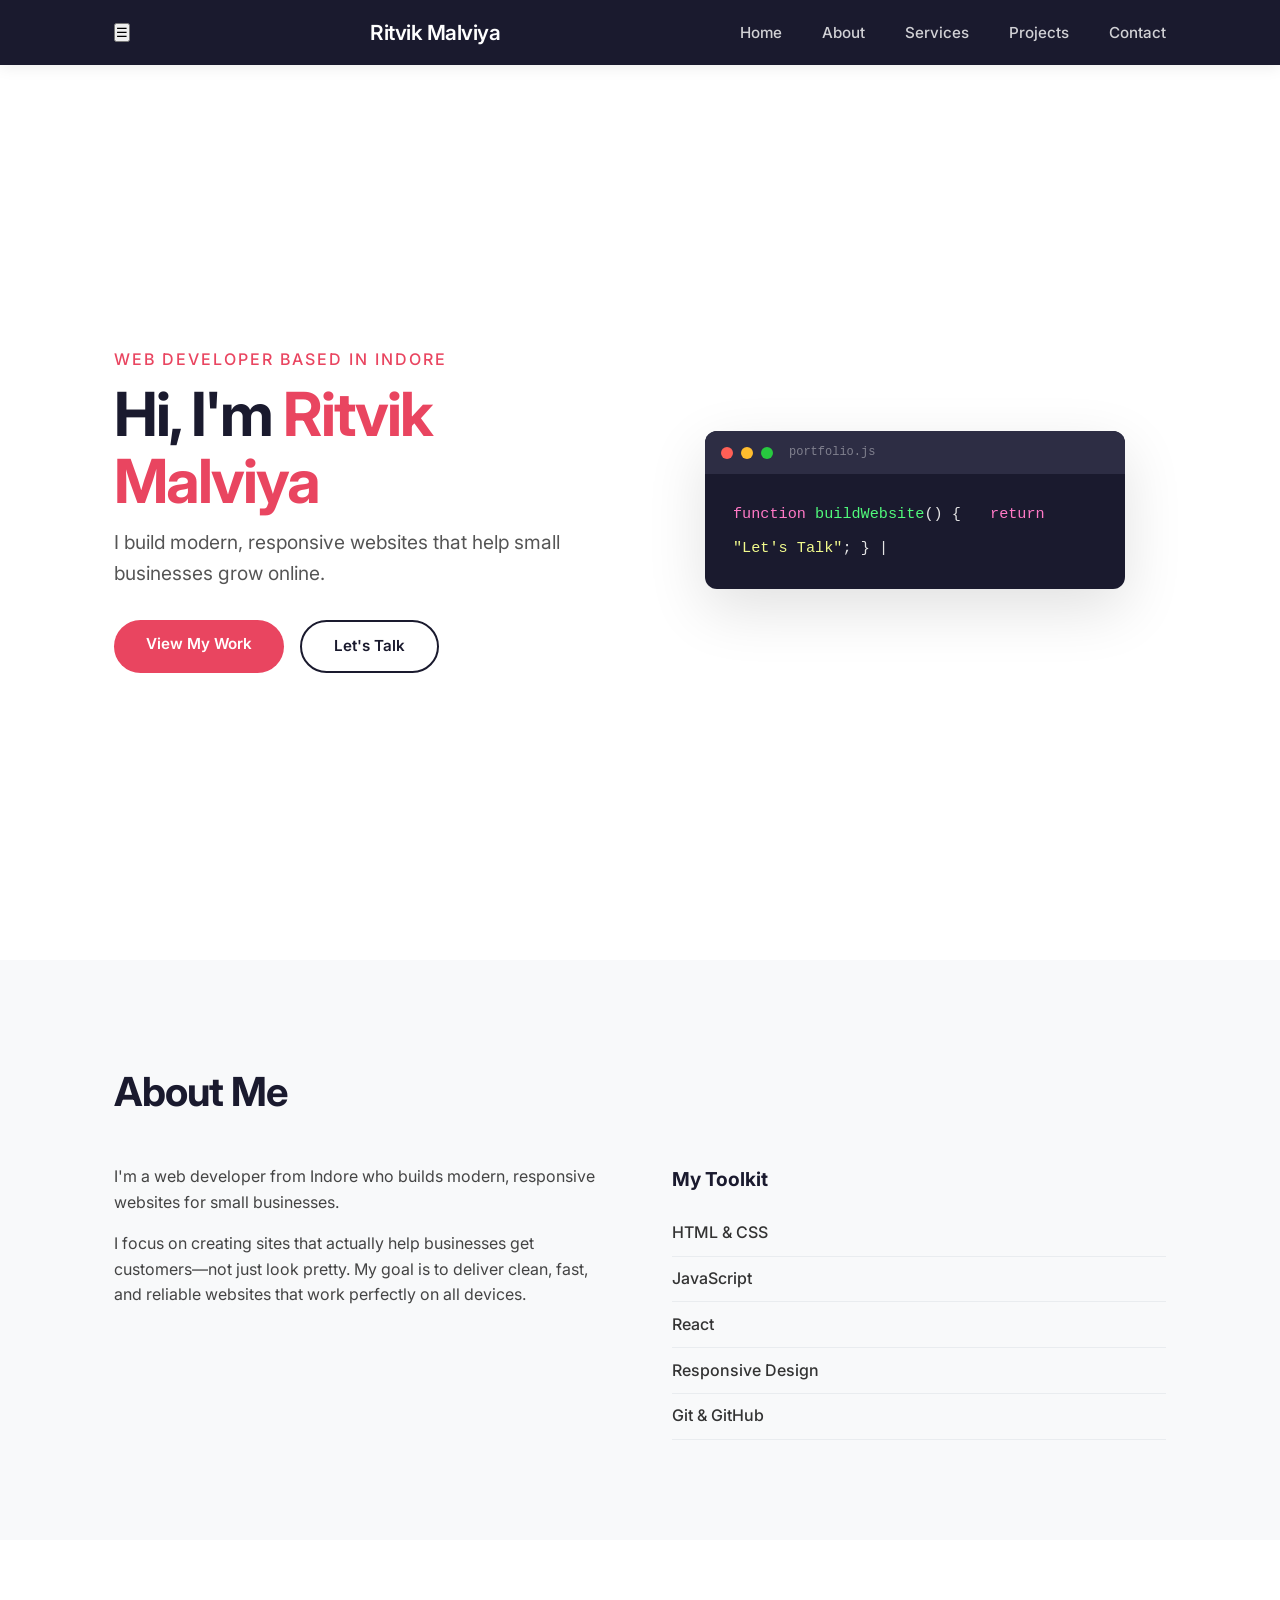
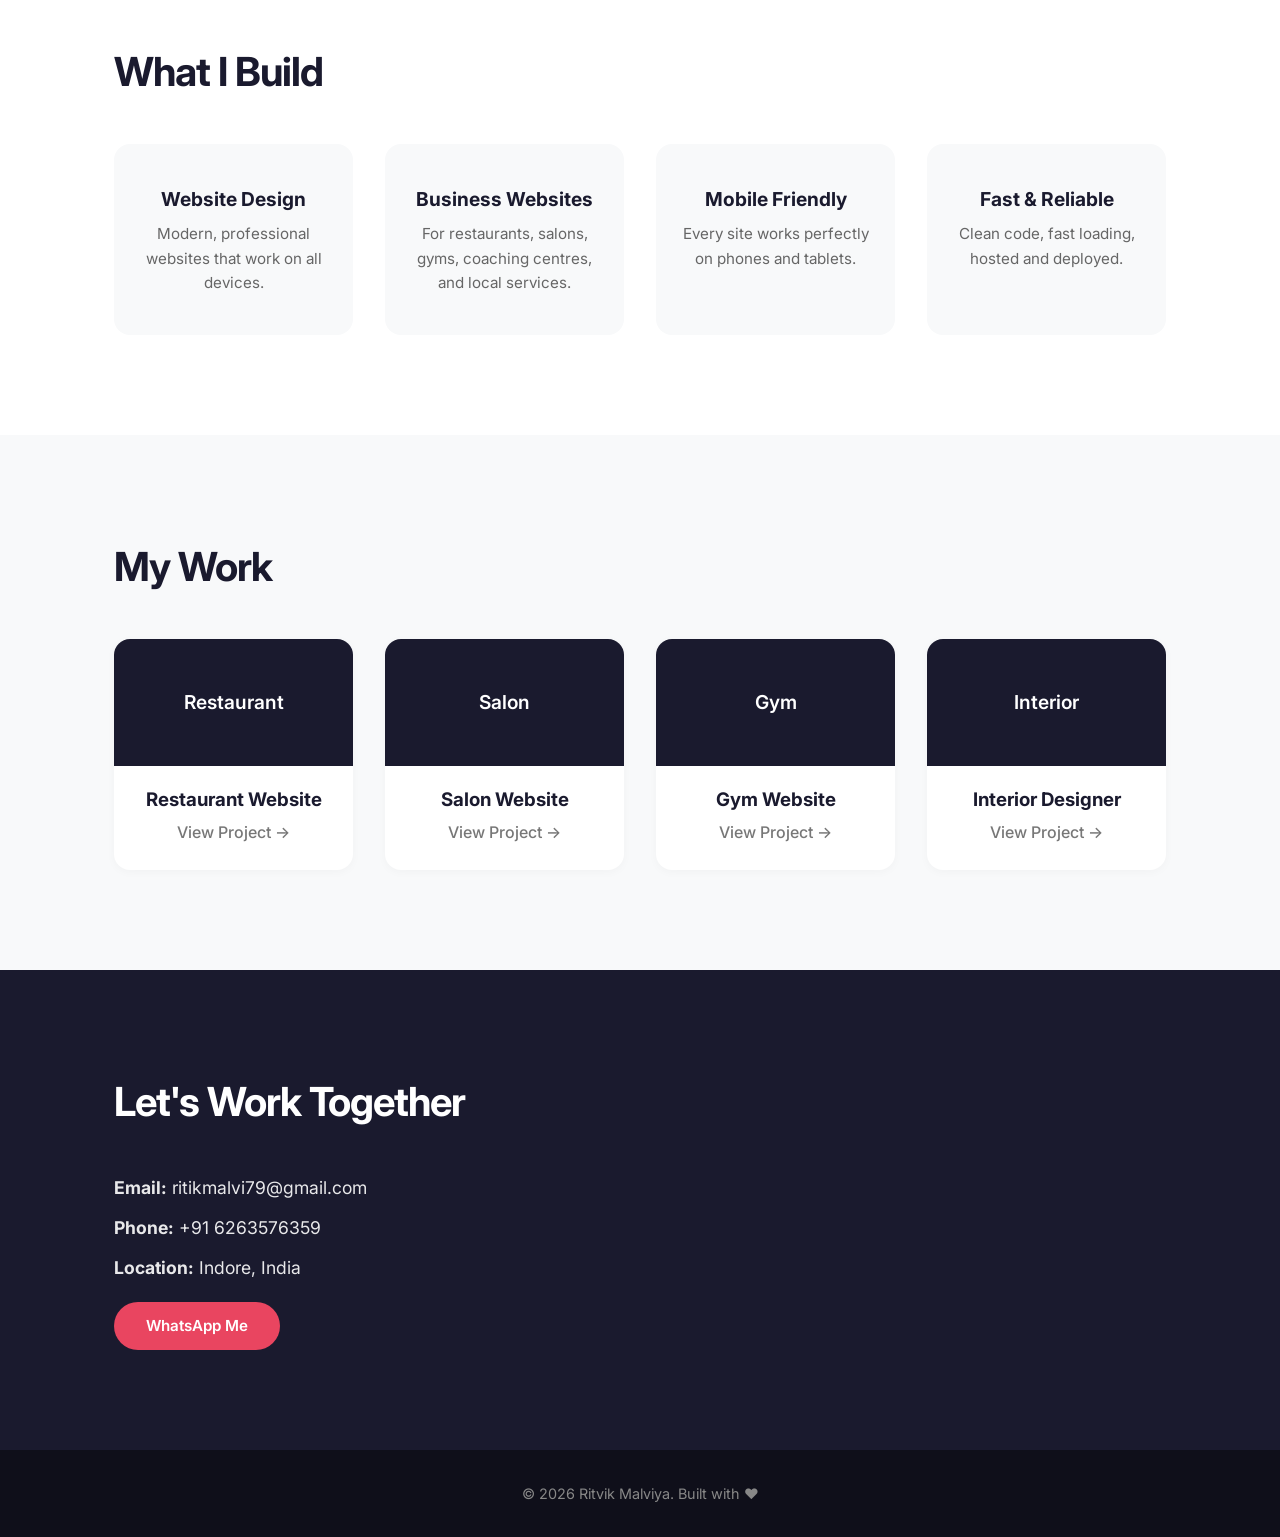
==== index.html @ e28ff5c4 "Rename port.html to index.html" ====
<!DOCTYPE html>
<html lang="en">
<head>
    <meta charset="UTF-8" />
    <meta name="viewport" content="width=device-width, initial-scale=1.0" />
    <title>Ritvik Malviya | Web Developer</title>
    <link rel="stylesheet" href="port.css" />
    <link href="https://fonts.googleapis.com/css2?family=Inter:ital,opsz,wght@0,14..32,100..900;1,14..32,100..900&display=swap" rel="stylesheet">
</head>
<body>

    <!-- NAVBAR -->
    <nav id="navbar">
        <div class="container">
            <div class="logo">Ritvik Malviya</div>
            <ul class="nav-links">
                <li><a href="#home">Home</a></li>
                <li><a href="#about">About</a></li>
                <li><a href="#services">Services</a></li>
                <li><a href="#projects">Projects</a></li>
                <li><a href="#contact">Contact</a></li>
            </ul>
        </div>
    </nav>


    <section id="home">
    <div class="container">
        <div class="hero">
            <!-- Text Side -->
            <div class="hero-text">
                <p class="hero-tagline">Web Developer based in Indore</p>
                <h1>Hi, I'm <span>Ritvik Malviya</span></h1>
                <p class="hero-description">I build modern, responsive websites that help small businesses grow online.</p>
                <div class="hero-btns">
                    <a href="#projects" class="btn btn-primary">View My Work</a>
                    <a href="#contact" class="btn btn-secondary">Let's Talk</a>
                </div>
            </div>
            <!-- Image Side -->
            <div class="hero-image">
                <div class="code-window">
                    <div class="code-header">
                        <span class="dot red"></span>
                        <span class="dot yellow"></span>
                        <span class="dot green"></span>
                        <span class="code-title">portfolio.js</span>
                    </div>
                    <div class="code-body">
                        <span class="line"><span class="keyword">function</span> <span class="function">buildWebsite</span>() {</span>
                        <span class="line indent"><span class="keyword">return</span> <span class="string">"Let's Talk"</span>;</span>
                        <span class="line">}</span>
                        <span class="line blink">|</span>
                    </div>
                </div>
            </div>
        </div>
    </div>
</section>
    
            
    <!-- ABOUT -->
    <section id="about">
        <div class="container">
            <h2>About Me</h2>
            <div class="about-grid">
                <div>
                    <p>I'm a web developer from Indore who builds modern, responsive websites for small businesses.</p>
                    <p>I focus on creating sites that actually help businesses get customers—not just look pretty. My goal is to deliver clean, fast, and reliable websites that work perfectly on all devices.</p>
                </div>
                <div>
                    <h3>My Toolkit</h3>
                    <ul>
                        <li>HTML &amp; CSS</li>
                        <li>JavaScript</li>
                        <li>React</li>
                        <li>Responsive Design</li>
                        <li>Git &amp; GitHub</li>
                    </ul>
                </div>
            </div>
        </div>
    </section>

    <!-- SERVICES -->
    <section id="services">
        <div class="container">
            <h2>What I Build</h2>
            <div class="services-grid">
                <div class="service-card">
                    <h3>Website Design</h3>
                    <p>Modern, professional websites that work on all devices.</p>
                </div>
                <div class="service-card">
                    <h3>Business Websites</h3>
                    <p>For restaurants, salons, gyms, coaching centres, and local services.</p>
                </div>
                <div class="service-card">
                    <h3>Mobile Friendly</h3>
                    <p>Every site works perfectly on phones and tablets.</p>
                </div>
                <div class="service-card">
                    <h3>Fast &amp; Reliable</h3>
                    <p>Clean code, fast loading, hosted and deployed.</p>
                </div>
            </div>
        </div>
    </section>

    <!-- PROJECTS / PORTFOLIO -->
    <section id="projects">
        <div class="container">
            <h2>My Work</h2>
            <div class="projects-grid">
                <a href="rest.html" class="project-link">
                    <div class="project-card">
                        <div class="project-placeholder">Restaurant</div>
                        <h3>Restaurant Website</h3>
                        <p>View Project →</p>
                    </div>
                </a>
                <a href="salon.html" class="project-link">
                    <div class="project-card">
                        <div class="project-placeholder">Salon</div>
                        <h3>Salon Website</h3>
                        <p>View Project →</p>
                    </div>
                </a>
                <a href="gym.html" class="project-link">
                    <div class="project-card">
                        <div class="project-placeholder">Gym</div>
                        <h3>Gym Website</h3>
                        <p>View Project →</p>
                    </div>
                </a>
                <a href="in.html" class="project-link">
                    <div class="project-card">
                        <div class="project-placeholder">Interior</div>
                        <h3>Interior Designer</h3>
                        <p>View Project →</p>
                    </div>
                </a>
            </div>
        </div>
    </section>

    <!-- CONTACT -->
    <section id="contact">
        <div class="container">
            <h2>Let's Work Together</h2>
            <div class="contact-grid">
                <div>
                    <p><strong>Email:</strong> ritikmalvi79@gmail.com</p>
                    <p><strong>Phone:</strong> +91 6263576359</p>
                    <p><strong>Location:</strong> Indore, India</p>
                    <a href="https://wa.me/916263576359" class="btn btn-primary">WhatsApp Me</a>
                </div>
            </div>
        </div>
    </section>

    <!-- FOOTER -->
    <footer>
        <div class="container">
            <p>&copy; 2026 Ritvik Malviya. Built with ❤️</p>
        </div>
    </footer>

    <script src="port.js"></script>
</body>
</html>
---- port.css ----
/* === RESET & BASE === */
* {
    margin: 0;
    padding: 0;
    box-sizing: border-box;
}

html {
    scroll-behavior: smooth;
}

body {
    font-family: 'Inter', system-ui, -apple-system, sans-serif;
    line-height: 1.6;
    color: #1a1a2e;
    background-color: #fcfcfc;
}

.container {
    max-width: 1100px;
    margin: 0 auto;
    padding: 0 24px;
}

/* === NAVBAR === */
#navbar {
    background: #1a1a2e;
    color: white;
    padding: 1rem 0;
    position: fixed;
    width: 100%;
    top: 0;
    z-index: 1000;
    box-shadow: 0 2px 15px rgba(0, 0, 0, 0.08);
}

#navbar .container {
    display: flex;
    justify-content: space-between;
    align-items: center;
}

.logo {
    font-size: 1.3rem;
    font-weight: 600;
    letter-spacing: -0.5px;
}

.nav-links {
    display: flex;
    list-style: none;
    gap: 2.5rem;
}

.nav-links a {
    color: rgba(255, 255, 255, 0.8);
    text-decoration: none;
    font-size: 0.95rem;
    font-weight: 500;
    transition: color 0.2s ease;
}

.nav-links a:hover {
    color: #ffffff;
}

/* === SECTIONS === */
section {
    padding: 100px 0;
}

#home {
    min-height: 100vh;
    display: flex;
    align-items: center;
    background: #ffffff;
    margin-top: 60px;
}

h2 {
    font-size: 2.5rem;
    font-weight: 700;
    letter-spacing: -1px;
    margin-bottom: 2.5rem;
    color: #1a1a2e;
}

/* === HERO === */
.hero h1 {
    font-size: 3.8rem;
    font-weight: 700;
    letter-spacing: -2px;
    line-height: 1.1;
    margin-bottom: 0.75rem;
}

.hero h1 span {
    color: #e94560;
}

.hero-tagline {
    font-size: 1rem;
    font-weight: 500;
    text-transform: uppercase;
    letter-spacing: 2px;
    color: #e94560;
    margin-bottom: 0.5rem;
}

.hero-description {
    font-size: 1.2rem;
    color: #555;
    max-width: 550px;
    margin-bottom: 2rem;
}

.hero-btns {
    display: flex;
    gap: 1rem;
    flex-wrap: wrap;
}

.btn {
    padding: 12px 32px;
    border-radius: 30px;
    font-weight: 600;
    font-size: 0.95rem;
    text-decoration: none;
    display: inline-block;
    transition: all 0.2s ease;
    border: none;
    cursor: pointer;
}

.btn-primary {
    background: #e94560;
    color: white;
}

.btn-primary:hover {
    background: #c73652;
    transform: translateY(-2px);
    box-shadow: 0 8px 20px rgba(233, 69, 96, 0.3);
}

.btn-secondary {
    background: transparent;
    color: #1a1a2e;
    border: 2px solid #1a1a2e;
}

.btn-secondary:hover {
    background: #1a1a2e;
    color: white;
    transform: translateY(-2px);
}

/* === ABOUT === */
#about {
    background: #f8f9fa;
}

.about-grid {
    display: grid;
    grid-template-columns: 1fr 1fr;
    gap: 4rem;
    align-items: start;
}

.about-grid h3 {
    font-size: 1.2rem;
    margin-bottom: 1rem;
}

.about-grid p {
    color: #444;
    margin-bottom: 1rem;
}

.about-grid ul {
    list-style: none;
}

.about-grid ul li {
    padding: 0.6rem 0;
    border-bottom: 1px solid #e9ecef;
    font-weight: 500;
    color: #333;
}

/* === SERVICES === */
#services {
    background: #ffffff;
}

.services-grid {
    display: grid;
    grid-template-columns: repeat(auto-fit, minmax(220px, 1fr));
    gap: 2rem;
}

.service-card {
    background: #f8f9fa;
    padding: 2.5rem 1.5rem;
    border-radius: 16px;
    text-align: center;
    transition: all 0.25s ease;
}

.service-card:hover {
    transform: translateY(-6px);
    box-shadow: 0 12px 30px rgba(0, 0, 0, 0.05);
}

.service-card h3 {
    font-size: 1.2rem;
    margin-bottom: 0.5rem;
    color: #1a1a2e;
}

.service-card p {
    color: #666;
    font-size: 0.95rem;
}

/* === PROJECTS === */
#projects {
    background: #f8f9fa;
}

.projects-grid {
    display: grid;
    grid-template-columns: repeat(auto-fit, minmax(220px, 1fr));
    gap: 2rem;
}

.project-link {
    text-decoration: none;
    color: inherit;
    display: block;
}

.project-card {
    background: #ffffff;
    border-radius: 16px;
    overflow: hidden;
    text-align: center;
    transition: all 0.25s ease;
    box-shadow: 0 2px 10px rgba(0, 0, 0, 0.03);
}

.project-card:hover {
    transform: translateY(-8px);
    box-shadow: 0 15px 35px rgba(0, 0, 0, 0.07);
}

.project-placeholder {
    background: #1a1a2e;
    color: white;
    padding: 3rem 1rem;
    font-size: 1.2rem;
    font-weight: 600;
}

.project-card h3 {
    padding: 1.2rem 0 0.3rem;
    color: #1a1a2e;
}

.project-card p {
    padding: 0 1rem 1.5rem;
    color: #777;
    font-weight: 500;
}

/* === CONTACT === */
#contact {
    background: #1a1a2e;
    color: white;
}

#contact h2 {
    color: white;
}

.contact-grid {
    margin-top: 2rem;
}

.contact-grid p {
    font-size: 1.1rem;
    margin-bottom: 0.75rem;
    opacity: 0.9;
}

#contact .btn-primary {
    margin-top: 0.5rem;
    display: inline-block;
}

/* === FOOTER === */
footer {
    background: #0f0f1a;
    color: #888;
    text-align: center;
    padding: 2rem 0;
    font-size: 0.9rem;
}

/* === RESPONSIVE === */
@media (max-width: 768px) {
    .logo {
        font-size: 1.1rem;
    }

    .nav-links {
        gap: 1.2rem;
    }

    .hero h1 {
        font-size: 2.6rem;
    }

    .hero-description {
        font-size: 1rem;
    }

    .about-grid {
        grid-template-columns: 1fr;
        gap: 2rem;
    }

    section {
        padding: 70px 0;
    }

    h2 {
        font-size: 2rem;
    }
}

@media (max-width: 480px) {
    .nav-links {
        gap: 0.8rem;
        flex-wrap: wrap;
        justify-content: center;
    }

    .hero h1 {
        font-size: 2.2rem;
    }

    .hero-btns .btn {
        width: 100%;
        text-align: center;
    }
}



/* === CODE WINDOW === */
.hero-image {
    display: flex;
    justify-content: center;
    align-items: center;
}

.code-window {
    background: #1a1a2e;
    border-radius: 12px;
    overflow: hidden;
    box-shadow: 0 20px 60px rgba(0,0,0,0.12);
    max-width: 420px;
    width: 100%;
}

.code-header {
    padding: 12px 16px;
    background: #2d2d44;
    display: flex;
    align-items: center;
    gap: 8px;
}

.dot {
    width: 12px;
    height: 12px;
    border-radius: 50%;
    display: inline-block;
}

.dot.red { background: #ff5f56; }
.dot.yellow { background: #ffbd2e; }
.dot.green { background: #27c93f; }

.code-title {
    color: rgba(255,255,255,0.4);
    font-size: 0.75rem;
    font-family: 'Courier New', monospace;
    margin-left: 8px;
}

.code-body {
    padding: 24px 28px;
    font-family: 'Courier New', monospace;
    font-size: 0.95rem;
    color: #e4e4e4;
    line-height: 2.2;
}

.line .keyword { color: #ff79c6; }
.line .function { color: #50fa7b; }
.line .string { color: #f1fa8c; }
.line.indent { padding-left: 20px; }

.blink {
    animation: blink 1s step-end infinite;
}

@keyframes blink {
    50% { opacity: 0; }
}

/* === RESPONSIVE === */
@media (max-width: 768px) {
    .code-body {
        font-size: 0.8rem;
        padding: 16px 20px;
    }
    .code-window {
        max-width: 100%;
    }
}

/* === HERO GRID === */
.hero {
    display: grid;
    grid-template-columns: 1fr 1fr;
    gap: 3rem;
    align-items: center;
}

@media (max-width: 768px) {
    .hero {
        grid-template-columns: 1fr;
        text-align: center;
    }
    .hero-image {
        order: -1;
    }
}
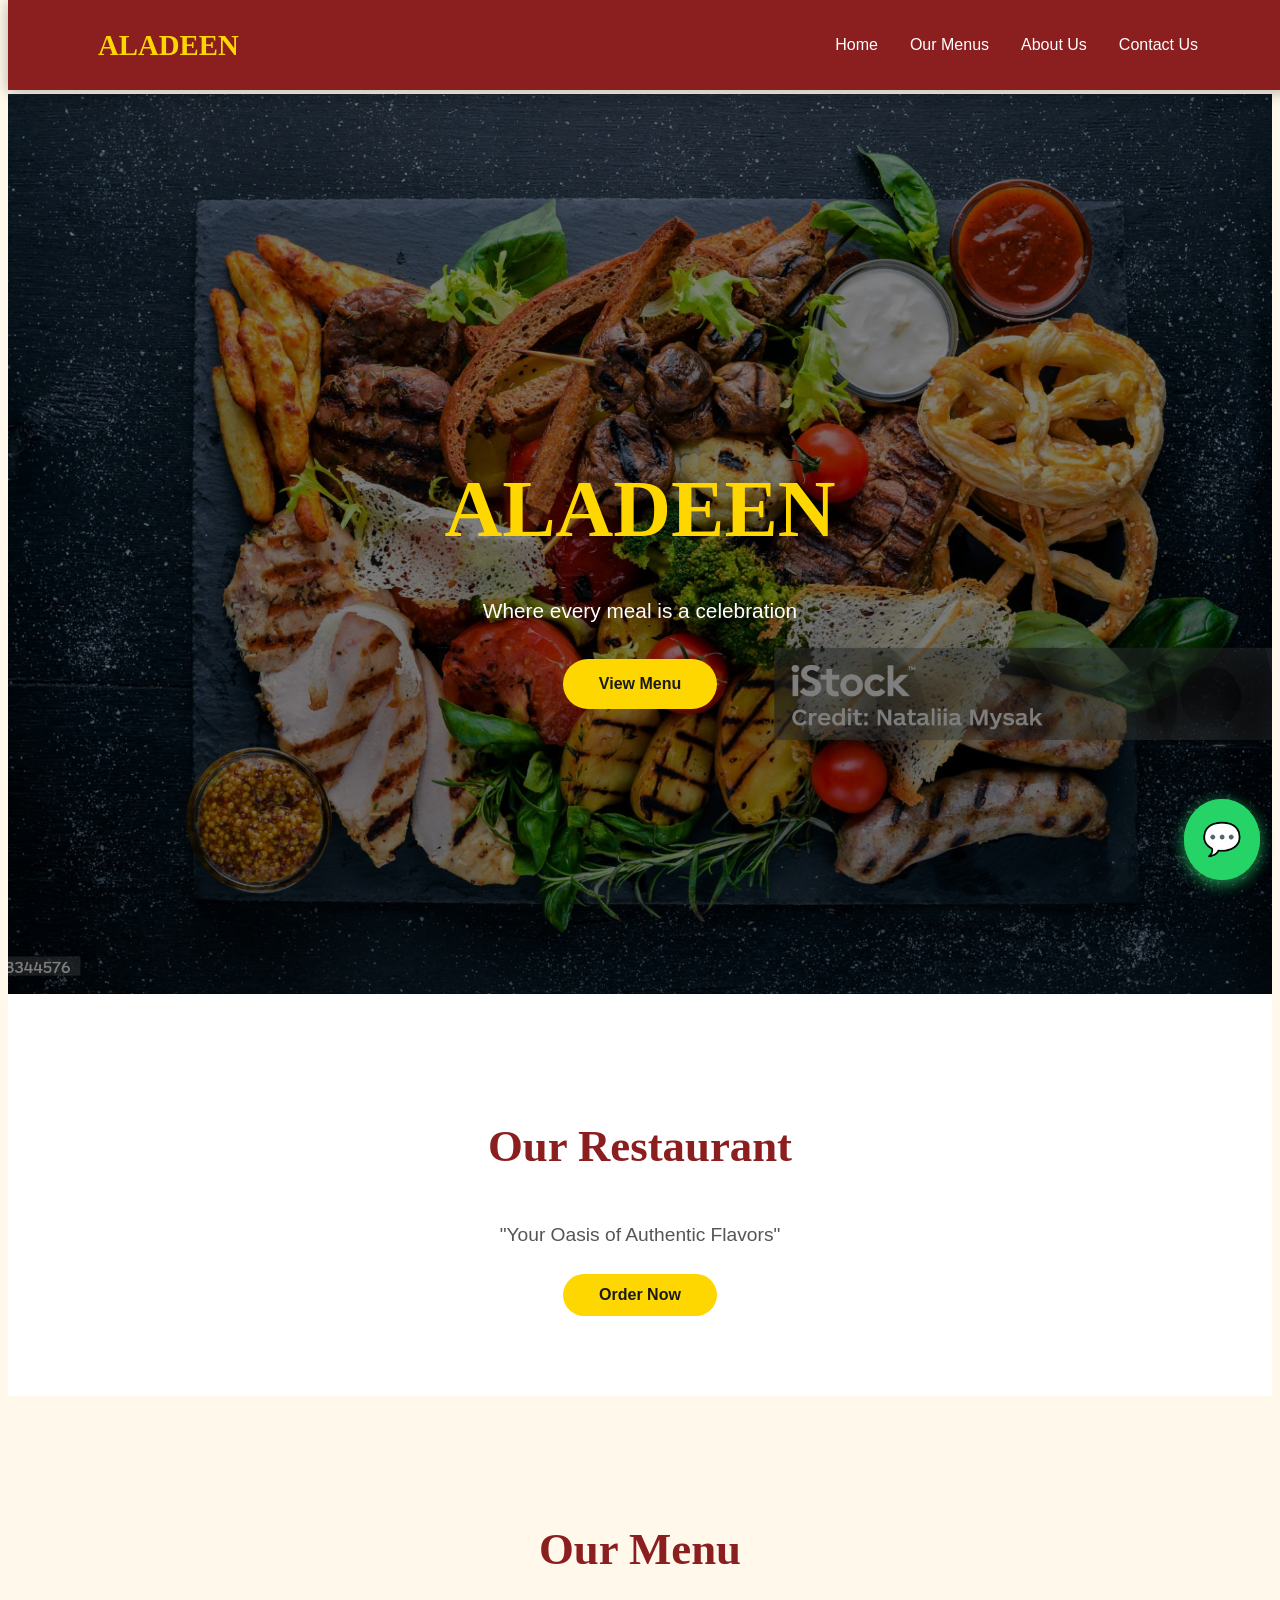
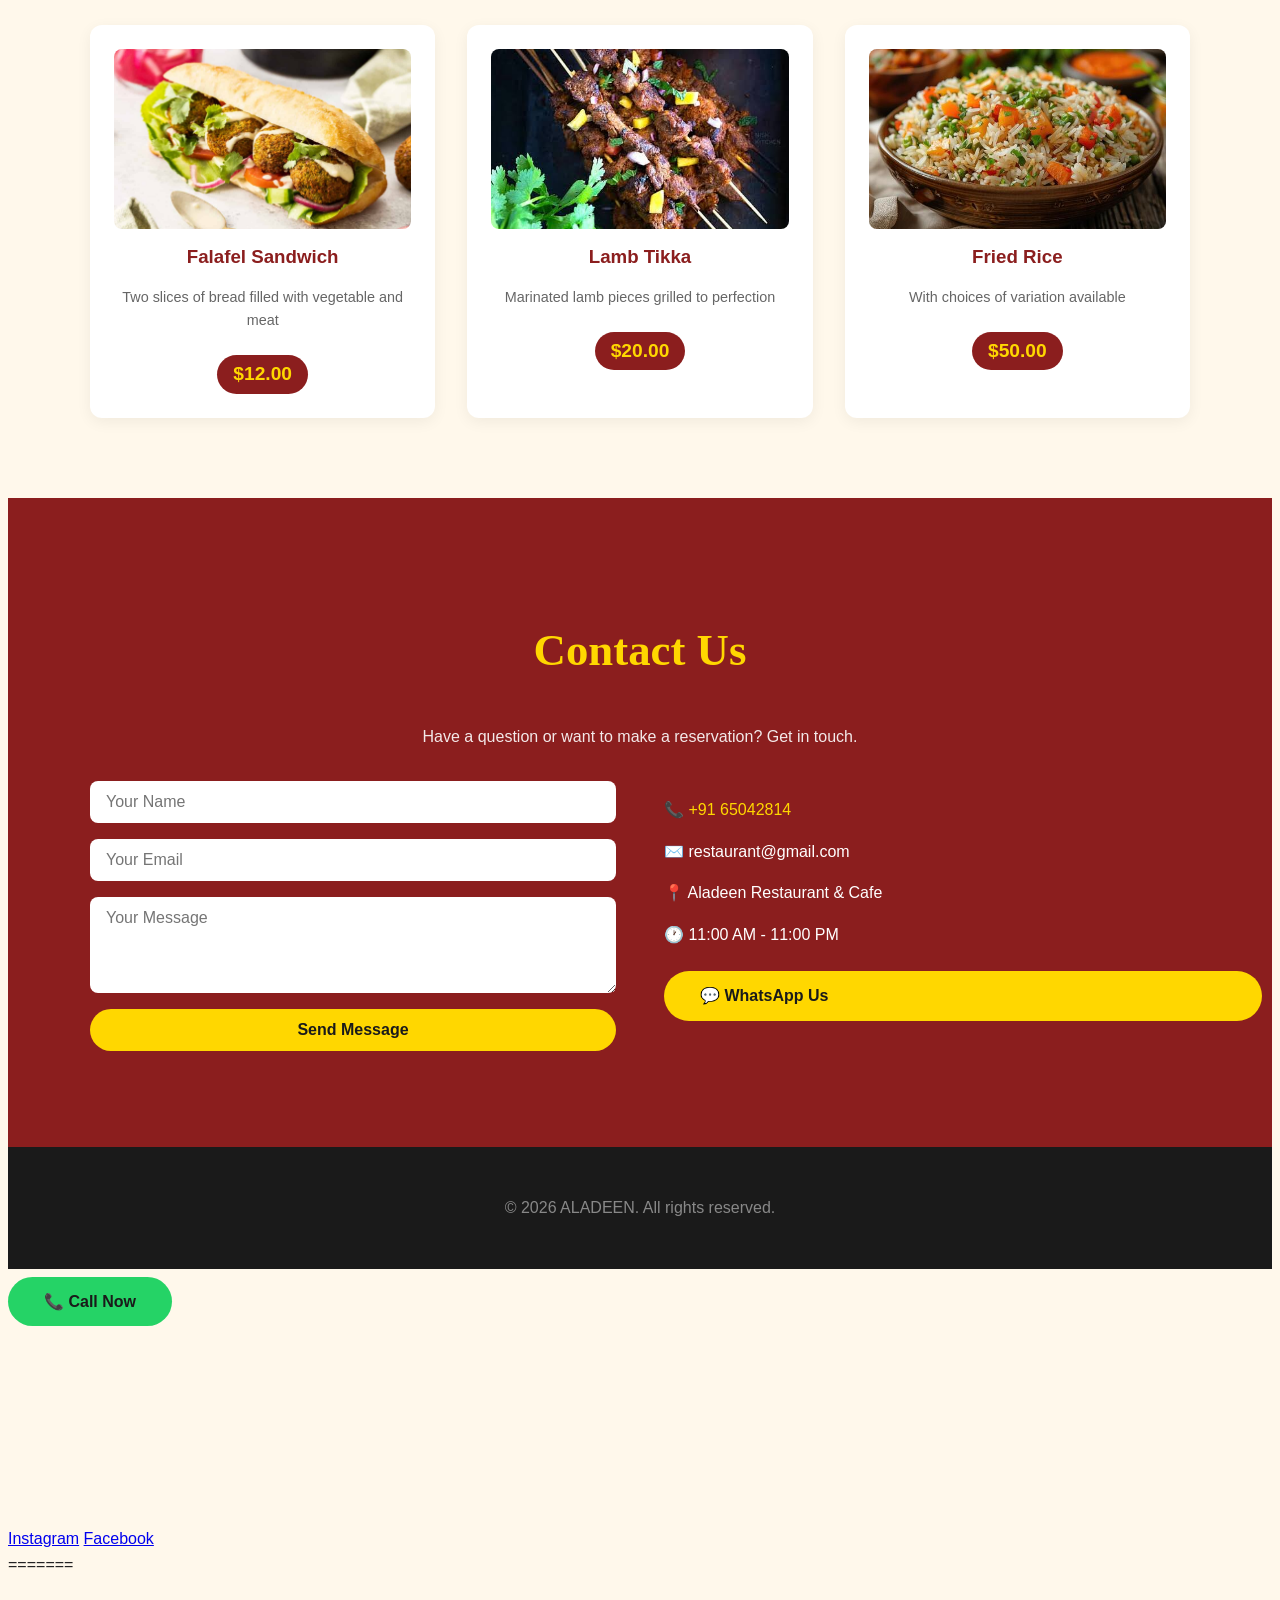
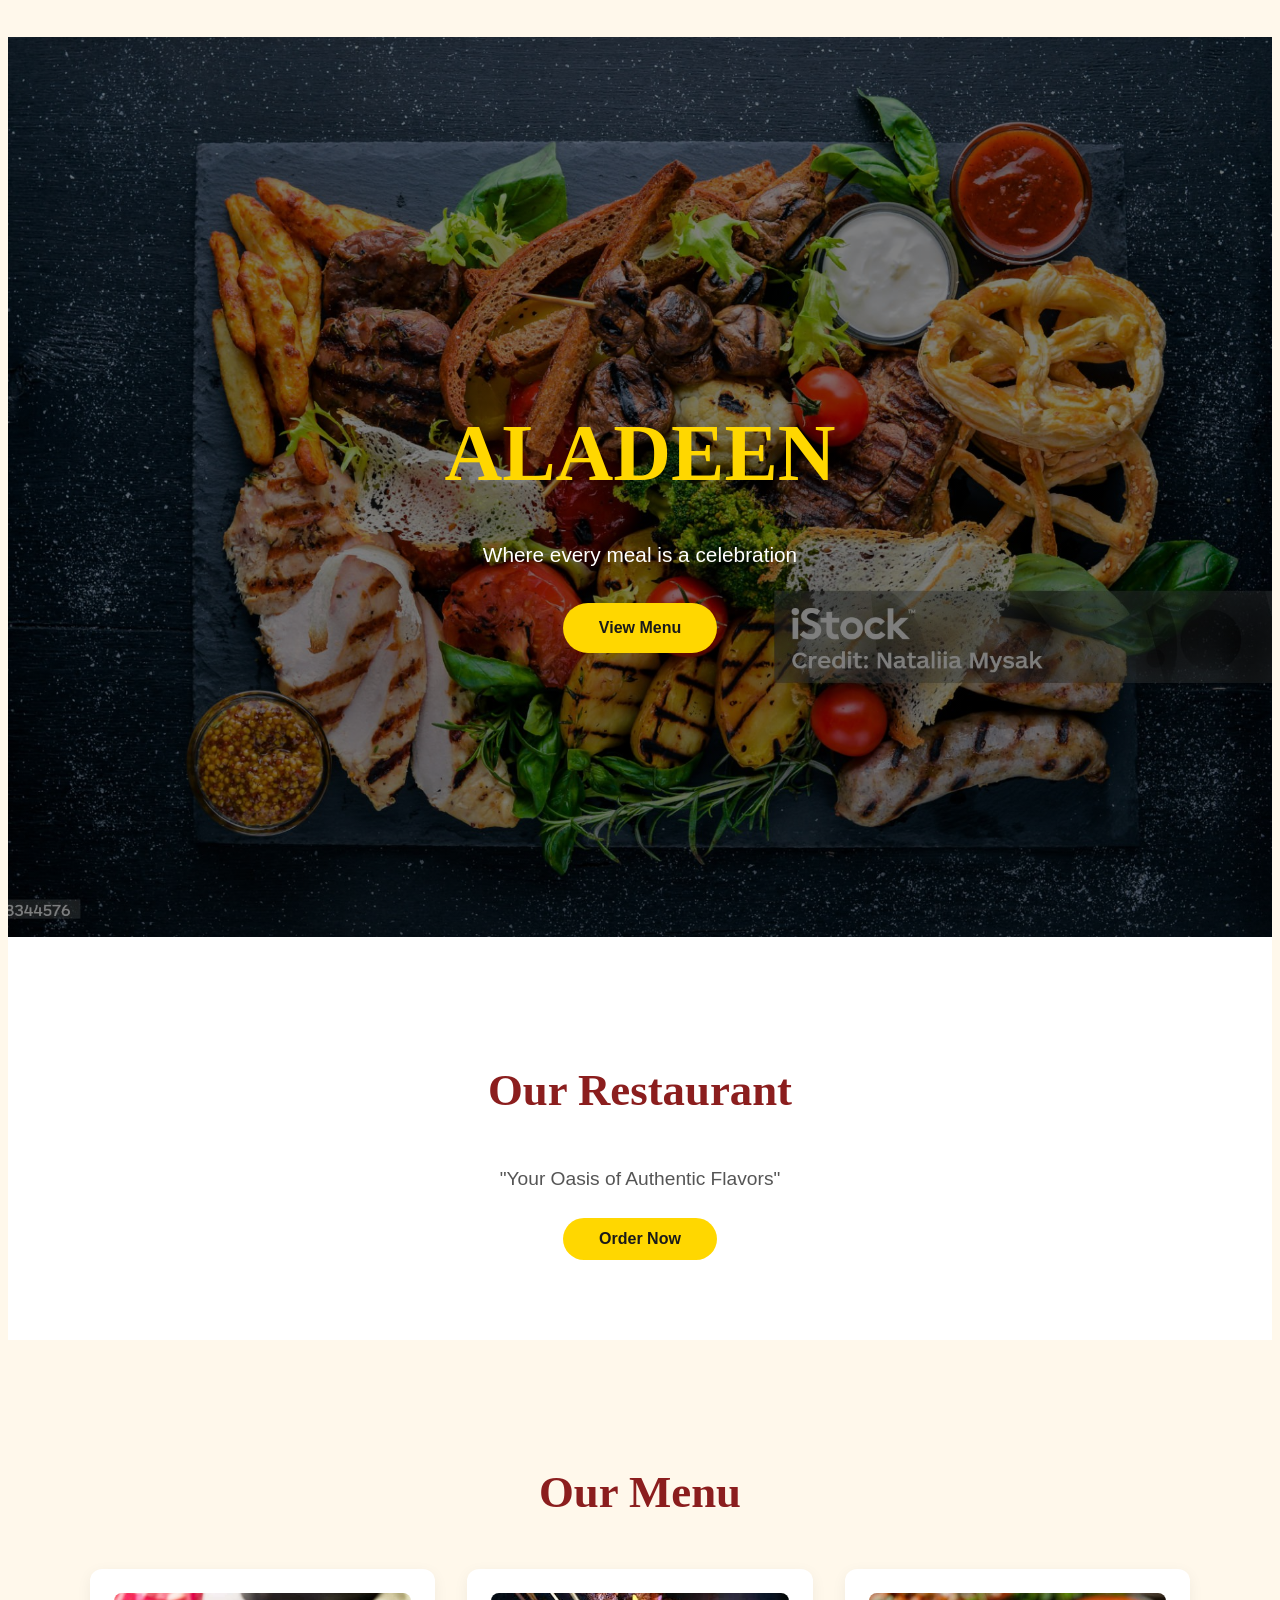
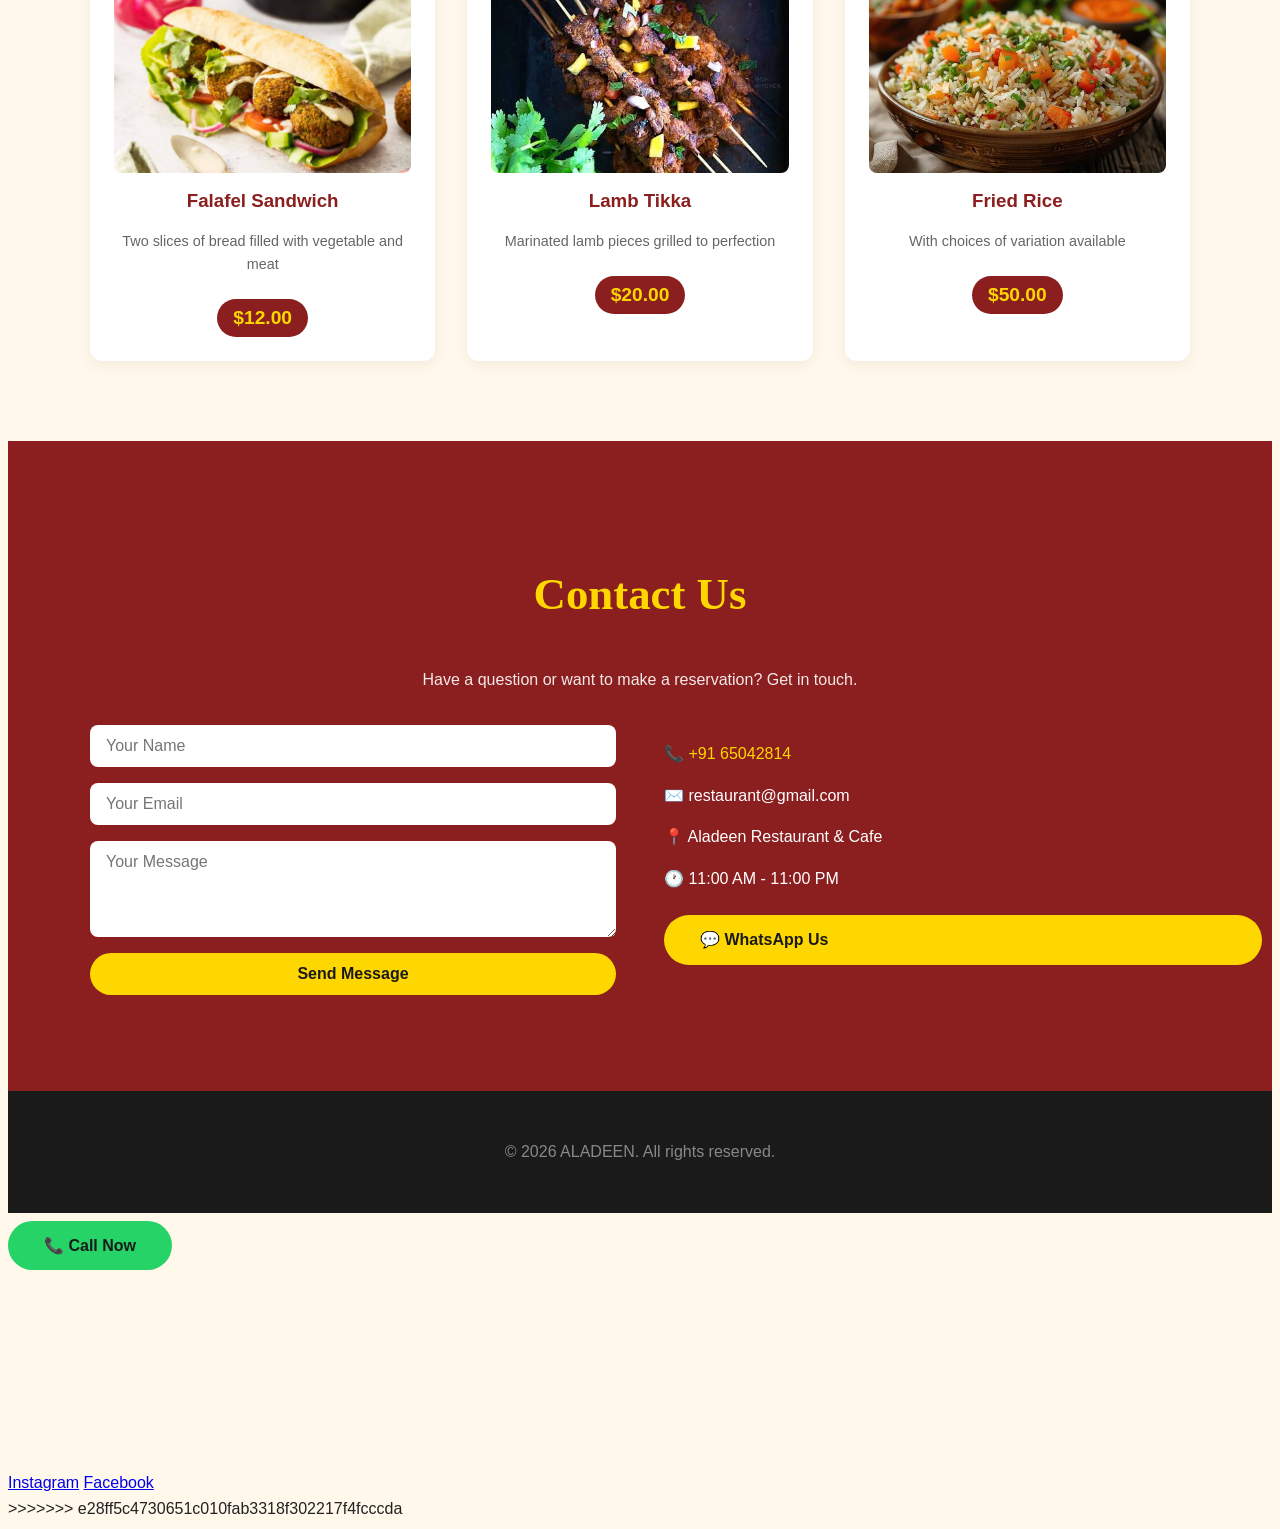
==== commit 6b779f2f: "Fix homepage" ====
--- a/index.html
+++ b/index.html
@@ -1,171 +1,230 @@
+<<<<<<< HEAD
+<!DOCTYPE html>
+<html lang="en">
+<head>
+    <meta charset="UTF-8" />
+    <meta name="viewport" content="width=device-width, initial-scale=1.0" />
+    <title>ALADEEN - Restaurant</title>
+    <link rel="stylesheet" href="rest.css" />
+    <link href="https://fonts.googleapis.com/css2?family=Kalam:wght@400;700&family=Poppins:wght@300;400;600;700&display=swap" rel="stylesheet" />
+</head>
+<body>
+
+    <!-- Navbar -->
+    <nav>
+        <div class="container nav-container">
+            <div class="logo">ALADEEN</div>
+            <ul class="nav-links">
+                <li><a href="#home">Home</a></li>
+                <li><a href="#menu">Our Menus</a></li>
+                <li><a href="#about">About Us</a></li>
+                <li><a href="#contact">Contact Us</a></li>
+            </ul>
+            <button class="hamburger" id="hamburger">☰</button>
+        </div>
+    </nav>
+
+    <!-- Hero -->
+    <section id="home" class="hero">
+        <div class="hero-overlay">
+            <h1>ALADEEN</h1>
+            <p>Where every meal is a celebration</p>
+            <a href="#menu" class="btn hero-btn">View Menu</a>
+        </div>
+    </section>
+
+    <!-- About -->
+    <section id="about" class="about">
+        <div class="container">
+            <h2>Our Restaurant</h2>
+            <p>"Your Oasis of Authentic Flavors"</p>
+            <button id="orderBtn" class="btn">Order Now</button>
+        </div>
+    </section>
+
+    <!-- Menu -->
+    <section id="menu" class="menu-section">
+        <div class="container">
+            <h2>Our Menu</h2>
+            <div class="menu-grid">
+                <div class="menu-item">
+                    <img src="food.jpg" alt="Falafel Sandwich" />
+                    <h3>Falafel Sandwich</h3>
+                    <p>Two slices of bread filled with vegetable and meat</p>
+                    <span class="price">$12.00</span>
+                </div>
+                <div class="menu-item">
+                    <img src="food2.jpg" alt="Lamb Tikka" />
+                    <h3>Lamb Tikka</h3>
+                    <p>Marinated lamb pieces grilled to perfection</p>
+                    <span class="price">$20.00</span>
+                </div>
+                <div class="menu-item">
+                    <img src="food3.jpg" alt="Fried Rice" />
+                    <h3>Fried Rice</h3>
+                    <p>With choices of variation available</p>
+                    <span class="price">$50.00</span>
+                </div>
+            </div>
+        </div>
+    </section>
+
+    <!-- Contact -->
+    <section id="contact" class="contact">
+        <div class="container">
+            <h2>Contact Us</h2>
+            <p>Have a question or want to make a reservation? Get in touch.</p>
+            <div class="contact-grid">
+                <form id="contactForm">
+                    <input type="text" id="name" placeholder="Your Name" required />
+                    <input type="email" id="email" placeholder="Your Email" required />
+                    <textarea id="message" placeholder="Your Message" rows="4" required></textarea>
+                    <button type="submit" class="btn">Send Message</button>
+                </form>
+                <div class="contact-info">
+                    <p>📞 <a href="tel:+9165042814">+91 65042814</a></p>
+                    <p>✉️ restaurant@gmail.com</p>
+                    <p>📍 Aladeen Restaurant & Cafe</p>
+                    <p>🕐 11:00 AM - 11:00 PM</p>
+                    <a href="https://wa.me/9165042814" class="btn whatsapp-btn">💬 WhatsApp Us</a>
+                </div>
+            </div>
+        </div>
+    </section>
+
+    <!-- Footer -->
+    <footer>
+        <div class="container">
+            <p>&copy; 2026 ALADEEN. All rights reserved.</p>
+        </div>
+    </footer>
+
+    <!-- WhatsApp Float -->
+    <a href="https://wa.me/9165042814" class="whatsapp-float" target="_blank">💬</a>
+<a href="tel:+9165042814" class="btn" style="background: #25d366; margin-top: 0.5rem;">📞 Call Now</a>
+
+
+    <script src="port.js"></script>
+<iframe src="https://www.google.com/maps/embed?pb=!1m18!1m12!1m3!1d3680.0!2d75.8577!3d22.7196!2m3!1f0!2f0!3f0!3m2!1i1024!2i768!4f13.1!3m3!1m2!1s0x3962fd0b3c5c6d7b%3A0x8f5e7c7d7d7d7d7d!2sIndore%2C%20Madhya%20Pradesh!5e0!3m2!1sen!2sin!4v1234567890" width="100%" height="200" style="border:0; border-radius: 8px;" allowfullscreen="" loading="lazy"></iframe>
+
+<div class="social-links">
+    <a href="#">Instagram</a>
+    <a href="#">Facebook</a>
+</div>
+</body>
+=======
 <!DOCTYPE html>
 <html lang="en">
 <head>
     <meta charset="UTF-8" />
     <meta name="viewport" content="width=device-width, initial-scale=1.0" />
-    <title>Ritvik Malviya | Web Developer</title>
-    <link rel="stylesheet" href="port.css" />
-    <link href="https://fonts.googleapis.com/css2?family=Inter:ital,opsz,wght@0,14..32,100..900;1,14..32,100..900&display=swap" rel="stylesheet">
+    <title>ALADEEN - Restaurant</title>
+    <link rel="stylesheet" href="rest.css" />
+    <link href="https://fonts.googleapis.com/css2?family=Kalam:wght@400;700&family=Poppins:wght@300;400;600;700&display=swap" rel="stylesheet" />
 </head>
 <body>
 
-    <!-- NAVBAR -->
-    <nav id="navbar">
-        <div class="container">
-            <div class="logo">Ritvik Malviya</div>
+    <!-- Navbar -->
+    <nav>
+        <div class="container nav-container">
+            <div class="logo">ALADEEN</div>
             <ul class="nav-links">
                 <li><a href="#home">Home</a></li>
-                <li><a href="#about">About</a></li>
-                <li><a href="#services">Services</a></li>
-                <li><a href="#projects">Projects</a></li>
-                <li><a href="#contact">Contact</a></li>
+                <li><a href="#menu">Our Menus</a></li>
+                <li><a href="#about">About Us</a></li>
+                <li><a href="#contact">Contact Us</a></li>
             </ul>
+            <button class="hamburger" id="hamburger">☰</button>
         </div>
     </nav>
 
-
-    <section id="home">
-    <div class="container">
-        <div class="hero">
-            <!-- Text Side -->
-            <div class="hero-text">
-                <p class="hero-tagline">Web Developer based in Indore</p>
-                <h1>Hi, I'm <span>Ritvik Malviya</span></h1>
-                <p class="hero-description">I build modern, responsive websites that help small businesses grow online.</p>
-                <div class="hero-btns">
-                    <a href="#projects" class="btn btn-primary">View My Work</a>
-                    <a href="#contact" class="btn btn-secondary">Let's Talk</a>
+    <!-- Hero -->
+    <section id="home" class="hero">
+        <div class="hero-overlay">
+            <h1>ALADEEN</h1>
+            <p>Where every meal is a celebration</p>
+            <a href="#menu" class="btn hero-btn">View Menu</a>
+        </div>
+    </section>
+
+    <!-- About -->
+    <section id="about" class="about">
+        <div class="container">
+            <h2>Our Restaurant</h2>
+            <p>"Your Oasis of Authentic Flavors"</p>
+            <button id="orderBtn" class="btn">Order Now</button>
+        </div>
+    </section>
+
+    <!-- Menu -->
+    <section id="menu" class="menu-section">
+        <div class="container">
+            <h2>Our Menu</h2>
+            <div class="menu-grid">
+                <div class="menu-item">
+                    <img src="food.jpg" alt="Falafel Sandwich" />
+                    <h3>Falafel Sandwich</h3>
+                    <p>Two slices of bread filled with vegetable and meat</p>
+                    <span class="price">$12.00</span>
+                </div>
+                <div class="menu-item">
+                    <img src="food2.jpg" alt="Lamb Tikka" />
+                    <h3>Lamb Tikka</h3>
+                    <p>Marinated lamb pieces grilled to perfection</p>
+                    <span class="price">$20.00</span>
+                </div>
+                <div class="menu-item">
+                    <img src="food3.jpg" alt="Fried Rice" />
+                    <h3>Fried Rice</h3>
+                    <p>With choices of variation available</p>
+                    <span class="price">$50.00</span>
                 </div>
             </div>
-            <!-- Image Side -->
-            <div class="hero-image">
-                <div class="code-window">
-                    <div class="code-header">
-                        <span class="dot red"></span>
-                        <span class="dot yellow"></span>
-                        <span class="dot green"></span>
-                        <span class="code-title">portfolio.js</span>
-                    </div>
-                    <div class="code-body">
-                        <span class="line"><span class="keyword">function</span> <span class="function">buildWebsite</span>() {</span>
-                        <span class="line indent"><span class="keyword">return</span> <span class="string">"Let's Talk"</span>;</span>
-                        <span class="line">}</span>
-                        <span class="line blink">|</span>
-                    </div>
+        </div>
+    </section>
+
+    <!-- Contact -->
+    <section id="contact" class="contact">
+        <div class="container">
+            <h2>Contact Us</h2>
+            <p>Have a question or want to make a reservation? Get in touch.</p>
+            <div class="contact-grid">
+                <form id="contactForm">
+                    <input type="text" id="name" placeholder="Your Name" required />
+                    <input type="email" id="email" placeholder="Your Email" required />
+                    <textarea id="message" placeholder="Your Message" rows="4" required></textarea>
+                    <button type="submit" class="btn">Send Message</button>
+                </form>
+                <div class="contact-info">
+                    <p>📞 <a href="tel:+9165042814">+91 65042814</a></p>
+                    <p>✉️ restaurant@gmail.com</p>
+                    <p>📍 Aladeen Restaurant & Cafe</p>
+                    <p>🕐 11:00 AM - 11:00 PM</p>
+                    <a href="https://wa.me/9165042814" class="btn whatsapp-btn">💬 WhatsApp Us</a>
                 </div>
             </div>
         </div>
-    </div>
-</section>
-    
-            
-    <!-- ABOUT -->
-    <section id="about">
-        <div class="container">
-            <h2>About Me</h2>
-            <div class="about-grid">
-                <div>
-                    <p>I'm a web developer from Indore who builds modern, responsive websites for small businesses.</p>
-                    <p>I focus on creating sites that actually help businesses get customers—not just look pretty. My goal is to deliver clean, fast, and reliable websites that work perfectly on all devices.</p>
-                </div>
-                <div>
-                    <h3>My Toolkit</h3>
-                    <ul>
-                        <li>HTML &amp; CSS</li>
-                        <li>JavaScript</li>
-                        <li>React</li>
-                        <li>Responsive Design</li>
-                        <li>Git &amp; GitHub</li>
-                    </ul>
-                </div>
-            </div>
-        </div>
-    </section>
-
-    <!-- SERVICES -->
-    <section id="services">
-        <div class="container">
-            <h2>What I Build</h2>
-            <div class="services-grid">
-                <div class="service-card">
-                    <h3>Website Design</h3>
-                    <p>Modern, professional websites that work on all devices.</p>
-                </div>
-                <div class="service-card">
-                    <h3>Business Websites</h3>
-                    <p>For restaurants, salons, gyms, coaching centres, and local services.</p>
-                </div>
-                <div class="service-card">
-                    <h3>Mobile Friendly</h3>
-                    <p>Every site works perfectly on phones and tablets.</p>
-                </div>
-                <div class="service-card">
-                    <h3>Fast &amp; Reliable</h3>
-                    <p>Clean code, fast loading, hosted and deployed.</p>
-                </div>
-            </div>
-        </div>
-    </section>
-
-    <!-- PROJECTS / PORTFOLIO -->
-    <section id="projects">
-        <div class="container">
-            <h2>My Work</h2>
-            <div class="projects-grid">
-                <a href="rest.html" class="project-link">
-                    <div class="project-card">
-                        <div class="project-placeholder">Restaurant</div>
-                        <h3>Restaurant Website</h3>
-                        <p>View Project →</p>
-                    </div>
-                </a>
-                <a href="salon.html" class="project-link">
-                    <div class="project-card">
-                        <div class="project-placeholder">Salon</div>
-                        <h3>Salon Website</h3>
-                        <p>View Project →</p>
-                    </div>
-                </a>
-                <a href="gym.html" class="project-link">
-                    <div class="project-card">
-                        <div class="project-placeholder">Gym</div>
-                        <h3>Gym Website</h3>
-                        <p>View Project →</p>
-                    </div>
-                </a>
-                <a href="in.html" class="project-link">
-                    <div class="project-card">
-                        <div class="project-placeholder">Interior</div>
-                        <h3>Interior Designer</h3>
-                        <p>View Project →</p>
-                    </div>
-                </a>
-            </div>
-        </div>
-    </section>
-
-    <!-- CONTACT -->
-    <section id="contact">
-        <div class="container">
-            <h2>Let's Work Together</h2>
-            <div class="contact-grid">
-                <div>
-                    <p><strong>Email:</strong> ritikmalvi79@gmail.com</p>
-                    <p><strong>Phone:</strong> +91 6263576359</p>
-                    <p><strong>Location:</strong> Indore, India</p>
-                    <a href="https://wa.me/916263576359" class="btn btn-primary">WhatsApp Me</a>
-                </div>
-            </div>
-        </div>
-    </section>
-
-    <!-- FOOTER -->
+    </section>
+
+    <!-- Footer -->
     <footer>
         <div class="container">
-            <p>&copy; 2026 Ritvik Malviya. Built with ❤️</p>
+            <p>&copy; 2026 ALADEEN. All rights reserved.</p>
         </div>
     </footer>
 
+    <!-- WhatsApp Float -->
+    <a href="https://wa.me/9165042814" class="whatsapp-float" target="_blank">💬</a>
+<a href="tel:+9165042814" class="btn" style="background: #25d366; margin-top: 0.5rem;">📞 Call Now</a>
+
+
     <script src="port.js"></script>
+<iframe src="https://www.google.com/maps/embed?pb=!1m18!1m12!1m3!1d3680.0!2d75.8577!3d22.7196!2m3!1f0!2f0!3f0!3m2!1i1024!2i768!4f13.1!3m3!1m2!1s0x3962fd0b3c5c6d7b%3A0x8f5e7c7d7d7d7d7d!2sIndore%2C%20Madhya%20Pradesh!5e0!3m2!1sen!2sin!4v1234567890" width="100%" height="200" style="border:0; border-radius: 8px;" allowfullscreen="" loading="lazy"></iframe>
+
+<div class="social-links">
+    <a href="#">Instagram</a>
+    <a href="#">Facebook</a>
+</div>
 </body>
-</html>
+>>>>>>> e28ff5c4730651c010fab3318f302217f4fcccda
+</html>
--- a/rest.css
+++ b/rest.css
@@ -0,0 +1,792 @@
+<<<<<<< HEAD
+/* === RESET === */
+* {
+    margin: 0;
+    padding: 0;
+    box-sizing: border-box;
+}
+
+html {
+    scroll-behavior: smooth;
+}
+
+body {
+    font-family: 'Poppins', sans-serif;
+    background: #fff8eb;
+    color: #222;
+    line-height: 1.6;
+}
+
+.container {
+    max-width: 1100px;
+    margin: 0 auto;
+    padding: 0 20px;
+}
+
+/* === NAVBAR === */
+nav {
+    background: #8b1e1e;
+    padding: 1rem 0;
+    position: fixed;
+    width: 100%;
+    top: 0;
+    z-index: 1000;
+    box-shadow: 0 2px 15px rgba(0,0,0,0.15);
+}
+
+.nav-container {
+    display: flex;
+    justify-content: space-between;
+    align-items: center;
+}
+
+.logo {
+    font-family: 'Kalam', cursive;
+    font-size: 1.8rem;
+    font-weight: 700;
+    color: #ffd700;
+}
+
+.nav-links {
+    display: flex;
+    list-style: none;
+    gap: 2rem;
+}
+
+.nav-links a {
+    color: #fff;
+    text-decoration: none;
+    font-weight: 500;
+    transition: color 0.3s;
+}
+
+.nav-links a:hover {
+    color: #ffd700;
+}
+
+.hamburger {
+    display: none;
+    background: none;
+    border: none;
+    font-size: 2rem;
+    color: #fff;
+    cursor: pointer;
+}
+
+/* === HERO === */
+.hero {
+    height: 100vh;
+    background: linear-gradient(rgba(0,0,0,0.5), rgba(0,0,0,0.5)), url('food5.jpg');
+    background-size: cover;
+    background-position: center;
+    display: flex;
+    align-items: center;
+    justify-content: center;
+    text-align: center;
+    margin-top: 60px;
+}
+
+.hero-overlay h1 {
+    font-family: 'Kalam', cursive;
+    font-size: 5rem;
+    color: #ffd700;
+    margin-bottom: 0.5rem;
+}
+
+.hero-overlay p {
+    font-size: 1.3rem;
+    color: #fff;
+    margin-bottom: 2rem;
+}
+
+.btn {
+    background: #ffd700;
+    color: #1a1a1a;
+    padding: 12px 36px;
+    border: none;
+    border-radius: 30px;
+    font-size: 1rem;
+    font-weight: 600;
+    cursor: pointer;
+    text-decoration: none;
+    display: inline-block;
+    transition: 0.3s;
+}
+
+.btn:hover {
+    background: #e6b800;
+    transform: scale(1.05);
+}
+
+.hero-btn {
+    background: #ffd700;
+    color: #1a1a1a;
+}
+
+/* === ABOUT === */
+.about {
+    padding: 80px 0;
+    text-align: center;
+    background: #fff;
+}
+
+.about h2 {
+    font-family: 'Kalam', cursive;
+    font-size: 2.8rem;
+    color: #8b1e1e;
+}
+
+.about p {
+    font-size: 1.2rem;
+    color: #555;
+    margin: 0.5rem 0 1.5rem;
+}
+
+/* === MENU === */
+.menu-section {
+    padding: 80px 0;
+    background: #fff8eb;
+}
+
+.menu-section h2 {
+    text-align: center;
+    font-family: 'Kalam', cursive;
+    font-size: 2.8rem;
+    color: #8b1e1e;
+    margin-bottom: 2.5rem;
+}
+
+.menu-grid {
+    display: grid;
+    grid-template-columns: repeat(auto-fit, minmax(250px, 1fr));
+    gap: 2rem;
+}
+
+.menu-item {
+    background: #fff;
+    padding: 1.5rem;
+    border-radius: 12px;
+    text-align: center;
+    box-shadow: 0 4px 15px rgba(0,0,0,0.06);
+    transition: 0.3s;
+}
+
+.menu-item:hover {
+    transform: translateY(-6px);
+    box-shadow: 0 8px 25px rgba(0,0,0,0.1);
+}
+
+.menu-item img {
+    width: 100%;
+    height: 180px;
+    object-fit: cover;
+    border-radius: 8px;
+}
+
+.menu-item h3 {
+    margin: 0.8rem 0 0.3rem;
+    color: #8b1e1e;
+}
+
+.menu-item p {
+    font-size: 0.9rem;
+    color: #666;
+}
+
+.price {
+    display: inline-block;
+    margin-top: 0.5rem;
+    font-weight: 700;
+    font-size: 1.2rem;
+    color: #ffd700;
+    background: #8b1e1e;
+    padding: 4px 16px;
+    border-radius: 20px;
+}
+
+/* === CONTACT === */
+.contact {
+    padding: 80px 0;
+    background: #8b1e1e;
+    color: #fff;
+}
+
+.contact h2 {
+    font-family: 'Kalam', cursive;
+    font-size: 2.8rem;
+    text-align: center;
+    color: #ffd700;
+}
+
+.contact > .container > p {
+    text-align: center;
+    margin-bottom: 2rem;
+    opacity: 0.9;
+}
+
+.contact-grid {
+    display: grid;
+    grid-template-columns: 1fr 1fr;
+    gap: 3rem;
+    align-items: start;
+}
+
+.contact form {
+    display: flex;
+    flex-direction: column;
+    gap: 1rem;
+}
+
+.contact input,
+.contact textarea {
+    padding: 12px 16px;
+    border: none;
+    border-radius: 8px;
+    font-family: inherit;
+    font-size: 1rem;
+}
+
+.contact input:focus,
+.contact textarea:focus {
+    outline: 2px solid #ffd700;
+}
+
+.contact .btn {
+    background: #ffd700;
+    color: #1a1a1a;
+    width: 100%;
+}
+
+.contact .btn:hover {
+    background: #e6b800;
+}
+
+.contact-info p {
+    margin-bottom: 0.5rem;
+    font-size: 1rem;
+}
+
+.contact-info a {
+    color: #ffd700;
+    text-decoration: none;
+}
+
+.contact-info a:hover {
+    text-decoration: underline;
+}
+
+.whatsapp-btn {
+    background: #25d366;
+    color: #fff;
+    margin-top: 1rem;
+}
+
+.whatsapp-btn:hover {
+    background: #1da851;
+}
+
+/* === FOOTER === */
+footer {
+    background: #1a1a1a;
+    color: #888;
+    text-align: center;
+    padding: 2rem 0;
+}
+
+/* === WHATSAPP FLOAT === */
+.whatsapp-float {
+    position: fixed;
+    bottom: 20px;
+    right: 20px;
+    background: #25d366;
+    color: #fff;
+    font-size: 2rem;
+    padding: 15px 18px;
+    border-radius: 50%;
+    text-decoration: none;
+    box-shadow: 0 4px 15px rgba(37, 211, 102, 0.4);
+    z-index: 999;
+    transition: 0.3s;
+}
+
+.whatsapp-float:hover {
+    transform: scale(1.1);
+}
+
+/* === MOBILE === */
+@media (max-width: 768px) {
+    .hamburger {
+        display: block;
+    }
+
+    .nav-links {
+        display: none;
+        flex-direction: column;
+        gap: 0.5rem;
+        text-align: center;
+        padding-top: 1rem;
+        width: 100%;
+    }
+
+    .nav-links.active {
+        display: flex;
+    }
+
+    .nav-container {
+        flex-wrap: wrap;
+    }
+
+    .hero-overlay h1 {
+        font-size: 3rem;
+    }
+
+    .hero-overlay p {
+        font-size: 1rem;
+    }
+
+    .menu-grid {
+        grid-template-columns: 1fr;
+    }
+
+    .contact-grid {
+        grid-template-columns: 1fr;
+        gap: 2rem;
+    }
+
+    .about h2,
+    .menu-section h2,
+    .contact h2 {
+        font-size: 2.2rem;
+    }
+}
+
+
+
+/* === HAMBURGER MENU === */
+.hamburger {
+    display: none;
+    background: none;
+    border: none;
+    font-size: 2rem;
+    color: #fff;
+    cursor: pointer;
+}
+
+@media (max-width: 768px) {
+    .hamburger {
+        display: block;
+    }
+
+    .nav-links {
+        display: none;
+        flex-direction: column;
+        gap: 0.5rem;
+        text-align: center;
+        padding-top: 1rem;
+        width: 100%;
+    }
+
+    .nav-links.active {
+        display: flex;
+    }
+
+    #navbar .container {
+        flex-wrap: wrap;
+    }
+=======
+/* === RESET === */
+* {
+    margin: 0;
+    padding: 0;
+    box-sizing: border-box;
+}
+
+html {
+    scroll-behavior: smooth;
+}
+
+body {
+    font-family: 'Poppins', sans-serif;
+    background: #fff8eb;
+    color: #222;
+    line-height: 1.6;
+}
+
+.container {
+    max-width: 1100px;
+    margin: 0 auto;
+    padding: 0 20px;
+}
+
+/* === NAVBAR === */
+nav {
+    background: #8b1e1e;
+    padding: 1rem 0;
+    position: fixed;
+    width: 100%;
+    top: 0;
+    z-index: 1000;
+    box-shadow: 0 2px 15px rgba(0,0,0,0.15);
+}
+
+.nav-container {
+    display: flex;
+    justify-content: space-between;
+    align-items: center;
+}
+
+.logo {
+    font-family: 'Kalam', cursive;
+    font-size: 1.8rem;
+    font-weight: 700;
+    color: #ffd700;
+}
+
+.nav-links {
+    display: flex;
+    list-style: none;
+    gap: 2rem;
+}
+
+.nav-links a {
+    color: #fff;
+    text-decoration: none;
+    font-weight: 500;
+    transition: color 0.3s;
+}
+
+.nav-links a:hover {
+    color: #ffd700;
+}
+
+.hamburger {
+    display: none;
+    background: none;
+    border: none;
+    font-size: 2rem;
+    color: #fff;
+    cursor: pointer;
+}
+
+/* === HERO === */
+.hero {
+    height: 100vh;
+    background: linear-gradient(rgba(0,0,0,0.5), rgba(0,0,0,0.5)), url('food5.jpg');
+    background-size: cover;
+    background-position: center;
+    display: flex;
+    align-items: center;
+    justify-content: center;
+    text-align: center;
+    margin-top: 60px;
+}
+
+.hero-overlay h1 {
+    font-family: 'Kalam', cursive;
+    font-size: 5rem;
+    color: #ffd700;
+    margin-bottom: 0.5rem;
+}
+
+.hero-overlay p {
+    font-size: 1.3rem;
+    color: #fff;
+    margin-bottom: 2rem;
+}
+
+.btn {
+    background: #ffd700;
+    color: #1a1a1a;
+    padding: 12px 36px;
+    border: none;
+    border-radius: 30px;
+    font-size: 1rem;
+    font-weight: 600;
+    cursor: pointer;
+    text-decoration: none;
+    display: inline-block;
+    transition: 0.3s;
+}
+
+.btn:hover {
+    background: #e6b800;
+    transform: scale(1.05);
+}
+
+.hero-btn {
+    background: #ffd700;
+    color: #1a1a1a;
+}
+
+/* === ABOUT === */
+.about {
+    padding: 80px 0;
+    text-align: center;
+    background: #fff;
+}
+
+.about h2 {
+    font-family: 'Kalam', cursive;
+    font-size: 2.8rem;
+    color: #8b1e1e;
+}
+
+.about p {
+    font-size: 1.2rem;
+    color: #555;
+    margin: 0.5rem 0 1.5rem;
+}
+
+/* === MENU === */
+.menu-section {
+    padding: 80px 0;
+    background: #fff8eb;
+}
+
+.menu-section h2 {
+    text-align: center;
+    font-family: 'Kalam', cursive;
+    font-size: 2.8rem;
+    color: #8b1e1e;
+    margin-bottom: 2.5rem;
+}
+
+.menu-grid {
+    display: grid;
+    grid-template-columns: repeat(auto-fit, minmax(250px, 1fr));
+    gap: 2rem;
+}
+
+.menu-item {
+    background: #fff;
+    padding: 1.5rem;
+    border-radius: 12px;
+    text-align: center;
+    box-shadow: 0 4px 15px rgba(0,0,0,0.06);
+    transition: 0.3s;
+}
+
+.menu-item:hover {
+    transform: translateY(-6px);
+    box-shadow: 0 8px 25px rgba(0,0,0,0.1);
+}
+
+.menu-item img {
+    width: 100%;
+    height: 180px;
+    object-fit: cover;
+    border-radius: 8px;
+}
+
+.menu-item h3 {
+    margin: 0.8rem 0 0.3rem;
+    color: #8b1e1e;
+}
+
+.menu-item p {
+    font-size: 0.9rem;
+    color: #666;
+}
+
+.price {
+    display: inline-block;
+    margin-top: 0.5rem;
+    font-weight: 700;
+    font-size: 1.2rem;
+    color: #ffd700;
+    background: #8b1e1e;
+    padding: 4px 16px;
+    border-radius: 20px;
+}
+
+/* === CONTACT === */
+.contact {
+    padding: 80px 0;
+    background: #8b1e1e;
+    color: #fff;
+}
+
+.contact h2 {
+    font-family: 'Kalam', cursive;
+    font-size: 2.8rem;
+    text-align: center;
+    color: #ffd700;
+}
+
+.contact > .container > p {
+    text-align: center;
+    margin-bottom: 2rem;
+    opacity: 0.9;
+}
+
+.contact-grid {
+    display: grid;
+    grid-template-columns: 1fr 1fr;
+    gap: 3rem;
+    align-items: start;
+}
+
+.contact form {
+    display: flex;
+    flex-direction: column;
+    gap: 1rem;
+}
+
+.contact input,
+.contact textarea {
+    padding: 12px 16px;
+    border: none;
+    border-radius: 8px;
+    font-family: inherit;
+    font-size: 1rem;
+}
+
+.contact input:focus,
+.contact textarea:focus {
+    outline: 2px solid #ffd700;
+}
+
+.contact .btn {
+    background: #ffd700;
+    color: #1a1a1a;
+    width: 100%;
+}
+
+.contact .btn:hover {
+    background: #e6b800;
+}
+
+.contact-info p {
+    margin-bottom: 0.5rem;
+    font-size: 1rem;
+}
+
+.contact-info a {
+    color: #ffd700;
+    text-decoration: none;
+}
+
+.contact-info a:hover {
+    text-decoration: underline;
+}
+
+.whatsapp-btn {
+    background: #25d366;
+    color: #fff;
+    margin-top: 1rem;
+}
+
+.whatsapp-btn:hover {
+    background: #1da851;
+}
+
+/* === FOOTER === */
+footer {
+    background: #1a1a1a;
+    color: #888;
+    text-align: center;
+    padding: 2rem 0;
+}
+
+/* === WHATSAPP FLOAT === */
+.whatsapp-float {
+    position: fixed;
+    bottom: 20px;
+    right: 20px;
+    background: #25d366;
+    color: #fff;
+    font-size: 2rem;
+    padding: 15px 18px;
+    border-radius: 50%;
+    text-decoration: none;
+    box-shadow: 0 4px 15px rgba(37, 211, 102, 0.4);
+    z-index: 999;
+    transition: 0.3s;
+}
+
+.whatsapp-float:hover {
+    transform: scale(1.1);
+}
+
+/* === MOBILE === */
+@media (max-width: 768px) {
+    .hamburger {
+        display: block;
+    }
+
+    .nav-links {
+        display: none;
+        flex-direction: column;
+        gap: 0.5rem;
+        text-align: center;
+        padding-top: 1rem;
+        width: 100%;
+    }
+
+    .nav-links.active {
+        display: flex;
+    }
+
+    .nav-container {
+        flex-wrap: wrap;
+    }
+
+    .hero-overlay h1 {
+        font-size: 3rem;
+    }
+
+    .hero-overlay p {
+        font-size: 1rem;
+    }
+
+    .menu-grid {
+        grid-template-columns: 1fr;
+    }
+
+    .contact-grid {
+        grid-template-columns: 1fr;
+        gap: 2rem;
+    }
+
+    .about h2,
+    .menu-section h2,
+    .contact h2 {
+        font-size: 2.2rem;
+    }
+}
+
+
+
+/* === HAMBURGER MENU === */
+.hamburger {
+    display: none;
+    background: none;
+    border: none;
+    font-size: 2rem;
+    color: #fff;
+    cursor: pointer;
+}
+
+@media (max-width: 768px) {
+    .hamburger {
+        display: block;
+    }
+
+    .nav-links {
+        display: none;
+        flex-direction: column;
+        gap: 0.5rem;
+        text-align: center;
+        padding-top: 1rem;
+        width: 100%;
+    }
+
+    .nav-links.active {
+        display: flex;
+    }
+
+    #navbar .container {
+        flex-wrap: wrap;
+    }
+>>>>>>> e28ff5c4730651c010fab3318f302217f4fcccda
+}
--- a/rest.css
+++ b/rest.css
@@ -0,0 +1,792 @@
+<<<<<<< HEAD
+/* === RESET === */
+* {
+    margin: 0;
+    padding: 0;
+    box-sizing: border-box;
+}
+
+html {
+    scroll-behavior: smooth;
+}
+
+body {
+    font-family: 'Poppins', sans-serif;
+    background: #fff8eb;
+    color: #222;
+    line-height: 1.6;
+}
+
+.container {
+    max-width: 1100px;
+    margin: 0 auto;
+    padding: 0 20px;
+}
+
+/* === NAVBAR === */
+nav {
+    background: #8b1e1e;
+    padding: 1rem 0;
+    position: fixed;
+    width: 100%;
+    top: 0;
+    z-index: 1000;
+    box-shadow: 0 2px 15px rgba(0,0,0,0.15);
+}
+
+.nav-container {
+    display: flex;
+    justify-content: space-between;
+    align-items: center;
+}
+
+.logo {
+    font-family: 'Kalam', cursive;
+    font-size: 1.8rem;
+    font-weight: 700;
+    color: #ffd700;
+}
+
+.nav-links {
+    display: flex;
+    list-style: none;
+    gap: 2rem;
+}
+
+.nav-links a {
+    color: #fff;
+    text-decoration: none;
+    font-weight: 500;
+    transition: color 0.3s;
+}
+
+.nav-links a:hover {
+    color: #ffd700;
+}
+
+.hamburger {
+    display: none;
+    background: none;
+    border: none;
+    font-size: 2rem;
+    color: #fff;
+    cursor: pointer;
+}
+
+/* === HERO === */
+.hero {
+    height: 100vh;
+    background: linear-gradient(rgba(0,0,0,0.5), rgba(0,0,0,0.5)), url('food5.jpg');
+    background-size: cover;
+    background-position: center;
+    display: flex;
+    align-items: center;
+    justify-content: center;
+    text-align: center;
+    margin-top: 60px;
+}
+
+.hero-overlay h1 {
+    font-family: 'Kalam', cursive;
+    font-size: 5rem;
+    color: #ffd700;
+    margin-bottom: 0.5rem;
+}
+
+.hero-overlay p {
+    font-size: 1.3rem;
+    color: #fff;
+    margin-bottom: 2rem;
+}
+
+.btn {
+    background: #ffd700;
+    color: #1a1a1a;
+    padding: 12px 36px;
+    border: none;
+    border-radius: 30px;
+    font-size: 1rem;
+    font-weight: 600;
+    cursor: pointer;
+    text-decoration: none;
+    display: inline-block;
+    transition: 0.3s;
+}
+
+.btn:hover {
+    background: #e6b800;
+    transform: scale(1.05);
+}
+
+.hero-btn {
+    background: #ffd700;
+    color: #1a1a1a;
+}
+
+/* === ABOUT === */
+.about {
+    padding: 80px 0;
+    text-align: center;
+    background: #fff;
+}
+
+.about h2 {
+    font-family: 'Kalam', cursive;
+    font-size: 2.8rem;
+    color: #8b1e1e;
+}
+
+.about p {
+    font-size: 1.2rem;
+    color: #555;
+    margin: 0.5rem 0 1.5rem;
+}
+
+/* === MENU === */
+.menu-section {
+    padding: 80px 0;
+    background: #fff8eb;
+}
+
+.menu-section h2 {
+    text-align: center;
+    font-family: 'Kalam', cursive;
+    font-size: 2.8rem;
+    color: #8b1e1e;
+    margin-bottom: 2.5rem;
+}
+
+.menu-grid {
+    display: grid;
+    grid-template-columns: repeat(auto-fit, minmax(250px, 1fr));
+    gap: 2rem;
+}
+
+.menu-item {
+    background: #fff;
+    padding: 1.5rem;
+    border-radius: 12px;
+    text-align: center;
+    box-shadow: 0 4px 15px rgba(0,0,0,0.06);
+    transition: 0.3s;
+}
+
+.menu-item:hover {
+    transform: translateY(-6px);
+    box-shadow: 0 8px 25px rgba(0,0,0,0.1);
+}
+
+.menu-item img {
+    width: 100%;
+    height: 180px;
+    object-fit: cover;
+    border-radius: 8px;
+}
+
+.menu-item h3 {
+    margin: 0.8rem 0 0.3rem;
+    color: #8b1e1e;
+}
+
+.menu-item p {
+    font-size: 0.9rem;
+    color: #666;
+}
+
+.price {
+    display: inline-block;
+    margin-top: 0.5rem;
+    font-weight: 700;
+    font-size: 1.2rem;
+    color: #ffd700;
+    background: #8b1e1e;
+    padding: 4px 16px;
+    border-radius: 20px;
+}
+
+/* === CONTACT === */
+.contact {
+    padding: 80px 0;
+    background: #8b1e1e;
+    color: #fff;
+}
+
+.contact h2 {
+    font-family: 'Kalam', cursive;
+    font-size: 2.8rem;
+    text-align: center;
+    color: #ffd700;
+}
+
+.contact > .container > p {
+    text-align: center;
+    margin-bottom: 2rem;
+    opacity: 0.9;
+}
+
+.contact-grid {
+    display: grid;
+    grid-template-columns: 1fr 1fr;
+    gap: 3rem;
+    align-items: start;
+}
+
+.contact form {
+    display: flex;
+    flex-direction: column;
+    gap: 1rem;
+}
+
+.contact input,
+.contact textarea {
+    padding: 12px 16px;
+    border: none;
+    border-radius: 8px;
+    font-family: inherit;
+    font-size: 1rem;
+}
+
+.contact input:focus,
+.contact textarea:focus {
+    outline: 2px solid #ffd700;
+}
+
+.contact .btn {
+    background: #ffd700;
+    color: #1a1a1a;
+    width: 100%;
+}
+
+.contact .btn:hover {
+    background: #e6b800;
+}
+
+.contact-info p {
+    margin-bottom: 0.5rem;
+    font-size: 1rem;
+}
+
+.contact-info a {
+    color: #ffd700;
+    text-decoration: none;
+}
+
+.contact-info a:hover {
+    text-decoration: underline;
+}
+
+.whatsapp-btn {
+    background: #25d366;
+    color: #fff;
+    margin-top: 1rem;
+}
+
+.whatsapp-btn:hover {
+    background: #1da851;
+}
+
+/* === FOOTER === */
+footer {
+    background: #1a1a1a;
+    color: #888;
+    text-align: center;
+    padding: 2rem 0;
+}
+
+/* === WHATSAPP FLOAT === */
+.whatsapp-float {
+    position: fixed;
+    bottom: 20px;
+    right: 20px;
+    background: #25d366;
+    color: #fff;
+    font-size: 2rem;
+    padding: 15px 18px;
+    border-radius: 50%;
+    text-decoration: none;
+    box-shadow: 0 4px 15px rgba(37, 211, 102, 0.4);
+    z-index: 999;
+    transition: 0.3s;
+}
+
+.whatsapp-float:hover {
+    transform: scale(1.1);
+}
+
+/* === MOBILE === */
+@media (max-width: 768px) {
+    .hamburger {
+        display: block;
+    }
+
+    .nav-links {
+        display: none;
+        flex-direction: column;
+        gap: 0.5rem;
+        text-align: center;
+        padding-top: 1rem;
+        width: 100%;
+    }
+
+    .nav-links.active {
+        display: flex;
+    }
+
+    .nav-container {
+        flex-wrap: wrap;
+    }
+
+    .hero-overlay h1 {
+        font-size: 3rem;
+    }
+
+    .hero-overlay p {
+        font-size: 1rem;
+    }
+
+    .menu-grid {
+        grid-template-columns: 1fr;
+    }
+
+    .contact-grid {
+        grid-template-columns: 1fr;
+        gap: 2rem;
+    }
+
+    .about h2,
+    .menu-section h2,
+    .contact h2 {
+        font-size: 2.2rem;
+    }
+}
+
+
+
+/* === HAMBURGER MENU === */
+.hamburger {
+    display: none;
+    background: none;
+    border: none;
+    font-size: 2rem;
+    color: #fff;
+    cursor: pointer;
+}
+
+@media (max-width: 768px) {
+    .hamburger {
+        display: block;
+    }
+
+    .nav-links {
+        display: none;
+        flex-direction: column;
+        gap: 0.5rem;
+        text-align: center;
+        padding-top: 1rem;
+        width: 100%;
+    }
+
+    .nav-links.active {
+        display: flex;
+    }
+
+    #navbar .container {
+        flex-wrap: wrap;
+    }
+=======
+/* === RESET === */
+* {
+    margin: 0;
+    padding: 0;
+    box-sizing: border-box;
+}
+
+html {
+    scroll-behavior: smooth;
+}
+
+body {
+    font-family: 'Poppins', sans-serif;
+    background: #fff8eb;
+    color: #222;
+    line-height: 1.6;
+}
+
+.container {
+    max-width: 1100px;
+    margin: 0 auto;
+    padding: 0 20px;
+}
+
+/* === NAVBAR === */
+nav {
+    background: #8b1e1e;
+    padding: 1rem 0;
+    position: fixed;
+    width: 100%;
+    top: 0;
+    z-index: 1000;
+    box-shadow: 0 2px 15px rgba(0,0,0,0.15);
+}
+
+.nav-container {
+    display: flex;
+    justify-content: space-between;
+    align-items: center;
+}
+
+.logo {
+    font-family: 'Kalam', cursive;
+    font-size: 1.8rem;
+    font-weight: 700;
+    color: #ffd700;
+}
+
+.nav-links {
+    display: flex;
+    list-style: none;
+    gap: 2rem;
+}
+
+.nav-links a {
+    color: #fff;
+    text-decoration: none;
+    font-weight: 500;
+    transition: color 0.3s;
+}
+
+.nav-links a:hover {
+    color: #ffd700;
+}
+
+.hamburger {
+    display: none;
+    background: none;
+    border: none;
+    font-size: 2rem;
+    color: #fff;
+    cursor: pointer;
+}
+
+/* === HERO === */
+.hero {
+    height: 100vh;
+    background: linear-gradient(rgba(0,0,0,0.5), rgba(0,0,0,0.5)), url('food5.jpg');
+    background-size: cover;
+    background-position: center;
+    display: flex;
+    align-items: center;
+    justify-content: center;
+    text-align: center;
+    margin-top: 60px;
+}
+
+.hero-overlay h1 {
+    font-family: 'Kalam', cursive;
+    font-size: 5rem;
+    color: #ffd700;
+    margin-bottom: 0.5rem;
+}
+
+.hero-overlay p {
+    font-size: 1.3rem;
+    color: #fff;
+    margin-bottom: 2rem;
+}
+
+.btn {
+    background: #ffd700;
+    color: #1a1a1a;
+    padding: 12px 36px;
+    border: none;
+    border-radius: 30px;
+    font-size: 1rem;
+    font-weight: 600;
+    cursor: pointer;
+    text-decoration: none;
+    display: inline-block;
+    transition: 0.3s;
+}
+
+.btn:hover {
+    background: #e6b800;
+    transform: scale(1.05);
+}
+
+.hero-btn {
+    background: #ffd700;
+    color: #1a1a1a;
+}
+
+/* === ABOUT === */
+.about {
+    padding: 80px 0;
+    text-align: center;
+    background: #fff;
+}
+
+.about h2 {
+    font-family: 'Kalam', cursive;
+    font-size: 2.8rem;
+    color: #8b1e1e;
+}
+
+.about p {
+    font-size: 1.2rem;
+    color: #555;
+    margin: 0.5rem 0 1.5rem;
+}
+
+/* === MENU === */
+.menu-section {
+    padding: 80px 0;
+    background: #fff8eb;
+}
+
+.menu-section h2 {
+    text-align: center;
+    font-family: 'Kalam', cursive;
+    font-size: 2.8rem;
+    color: #8b1e1e;
+    margin-bottom: 2.5rem;
+}
+
+.menu-grid {
+    display: grid;
+    grid-template-columns: repeat(auto-fit, minmax(250px, 1fr));
+    gap: 2rem;
+}
+
+.menu-item {
+    background: #fff;
+    padding: 1.5rem;
+    border-radius: 12px;
+    text-align: center;
+    box-shadow: 0 4px 15px rgba(0,0,0,0.06);
+    transition: 0.3s;
+}
+
+.menu-item:hover {
+    transform: translateY(-6px);
+    box-shadow: 0 8px 25px rgba(0,0,0,0.1);
+}
+
+.menu-item img {
+    width: 100%;
+    height: 180px;
+    object-fit: cover;
+    border-radius: 8px;
+}
+
+.menu-item h3 {
+    margin: 0.8rem 0 0.3rem;
+    color: #8b1e1e;
+}
+
+.menu-item p {
+    font-size: 0.9rem;
+    color: #666;
+}
+
+.price {
+    display: inline-block;
+    margin-top: 0.5rem;
+    font-weight: 700;
+    font-size: 1.2rem;
+    color: #ffd700;
+    background: #8b1e1e;
+    padding: 4px 16px;
+    border-radius: 20px;
+}
+
+/* === CONTACT === */
+.contact {
+    padding: 80px 0;
+    background: #8b1e1e;
+    color: #fff;
+}
+
+.contact h2 {
+    font-family: 'Kalam', cursive;
+    font-size: 2.8rem;
+    text-align: center;
+    color: #ffd700;
+}
+
+.contact > .container > p {
+    text-align: center;
+    margin-bottom: 2rem;
+    opacity: 0.9;
+}
+
+.contact-grid {
+    display: grid;
+    grid-template-columns: 1fr 1fr;
+    gap: 3rem;
+    align-items: start;
+}
+
+.contact form {
+    display: flex;
+    flex-direction: column;
+    gap: 1rem;
+}
+
+.contact input,
+.contact textarea {
+    padding: 12px 16px;
+    border: none;
+    border-radius: 8px;
+    font-family: inherit;
+    font-size: 1rem;
+}
+
+.contact input:focus,
+.contact textarea:focus {
+    outline: 2px solid #ffd700;
+}
+
+.contact .btn {
+    background: #ffd700;
+    color: #1a1a1a;
+    width: 100%;
+}
+
+.contact .btn:hover {
+    background: #e6b800;
+}
+
+.contact-info p {
+    margin-bottom: 0.5rem;
+    font-size: 1rem;
+}
+
+.contact-info a {
+    color: #ffd700;
+    text-decoration: none;
+}
+
+.contact-info a:hover {
+    text-decoration: underline;
+}
+
+.whatsapp-btn {
+    background: #25d366;
+    color: #fff;
+    margin-top: 1rem;
+}
+
+.whatsapp-btn:hover {
+    background: #1da851;
+}
+
+/* === FOOTER === */
+footer {
+    background: #1a1a1a;
+    color: #888;
+    text-align: center;
+    padding: 2rem 0;
+}
+
+/* === WHATSAPP FLOAT === */
+.whatsapp-float {
+    position: fixed;
+    bottom: 20px;
+    right: 20px;
+    background: #25d366;
+    color: #fff;
+    font-size: 2rem;
+    padding: 15px 18px;
+    border-radius: 50%;
+    text-decoration: none;
+    box-shadow: 0 4px 15px rgba(37, 211, 102, 0.4);
+    z-index: 999;
+    transition: 0.3s;
+}
+
+.whatsapp-float:hover {
+    transform: scale(1.1);
+}
+
+/* === MOBILE === */
+@media (max-width: 768px) {
+    .hamburger {
+        display: block;
+    }
+
+    .nav-links {
+        display: none;
+        flex-direction: column;
+        gap: 0.5rem;
+        text-align: center;
+        padding-top: 1rem;
+        width: 100%;
+    }
+
+    .nav-links.active {
+        display: flex;
+    }
+
+    .nav-container {
+        flex-wrap: wrap;
+    }
+
+    .hero-overlay h1 {
+        font-size: 3rem;
+    }
+
+    .hero-overlay p {
+        font-size: 1rem;
+    }
+
+    .menu-grid {
+        grid-template-columns: 1fr;
+    }
+
+    .contact-grid {
+        grid-template-columns: 1fr;
+        gap: 2rem;
+    }
+
+    .about h2,
+    .menu-section h2,
+    .contact h2 {
+        font-size: 2.2rem;
+    }
+}
+
+
+
+/* === HAMBURGER MENU === */
+.hamburger {
+    display: none;
+    background: none;
+    border: none;
+    font-size: 2rem;
+    color: #fff;
+    cursor: pointer;
+}
+
+@media (max-width: 768px) {
+    .hamburger {
+        display: block;
+    }
+
+    .nav-links {
+        display: none;
+        flex-direction: column;
+        gap: 0.5rem;
+        text-align: center;
+        padding-top: 1rem;
+        width: 100%;
+    }
+
+    .nav-links.active {
+        display: flex;
+    }
+
+    #navbar .container {
+        flex-wrap: wrap;
+    }
+>>>>>>> e28ff5c4730651c010fab3318f302217f4fcccda
+}
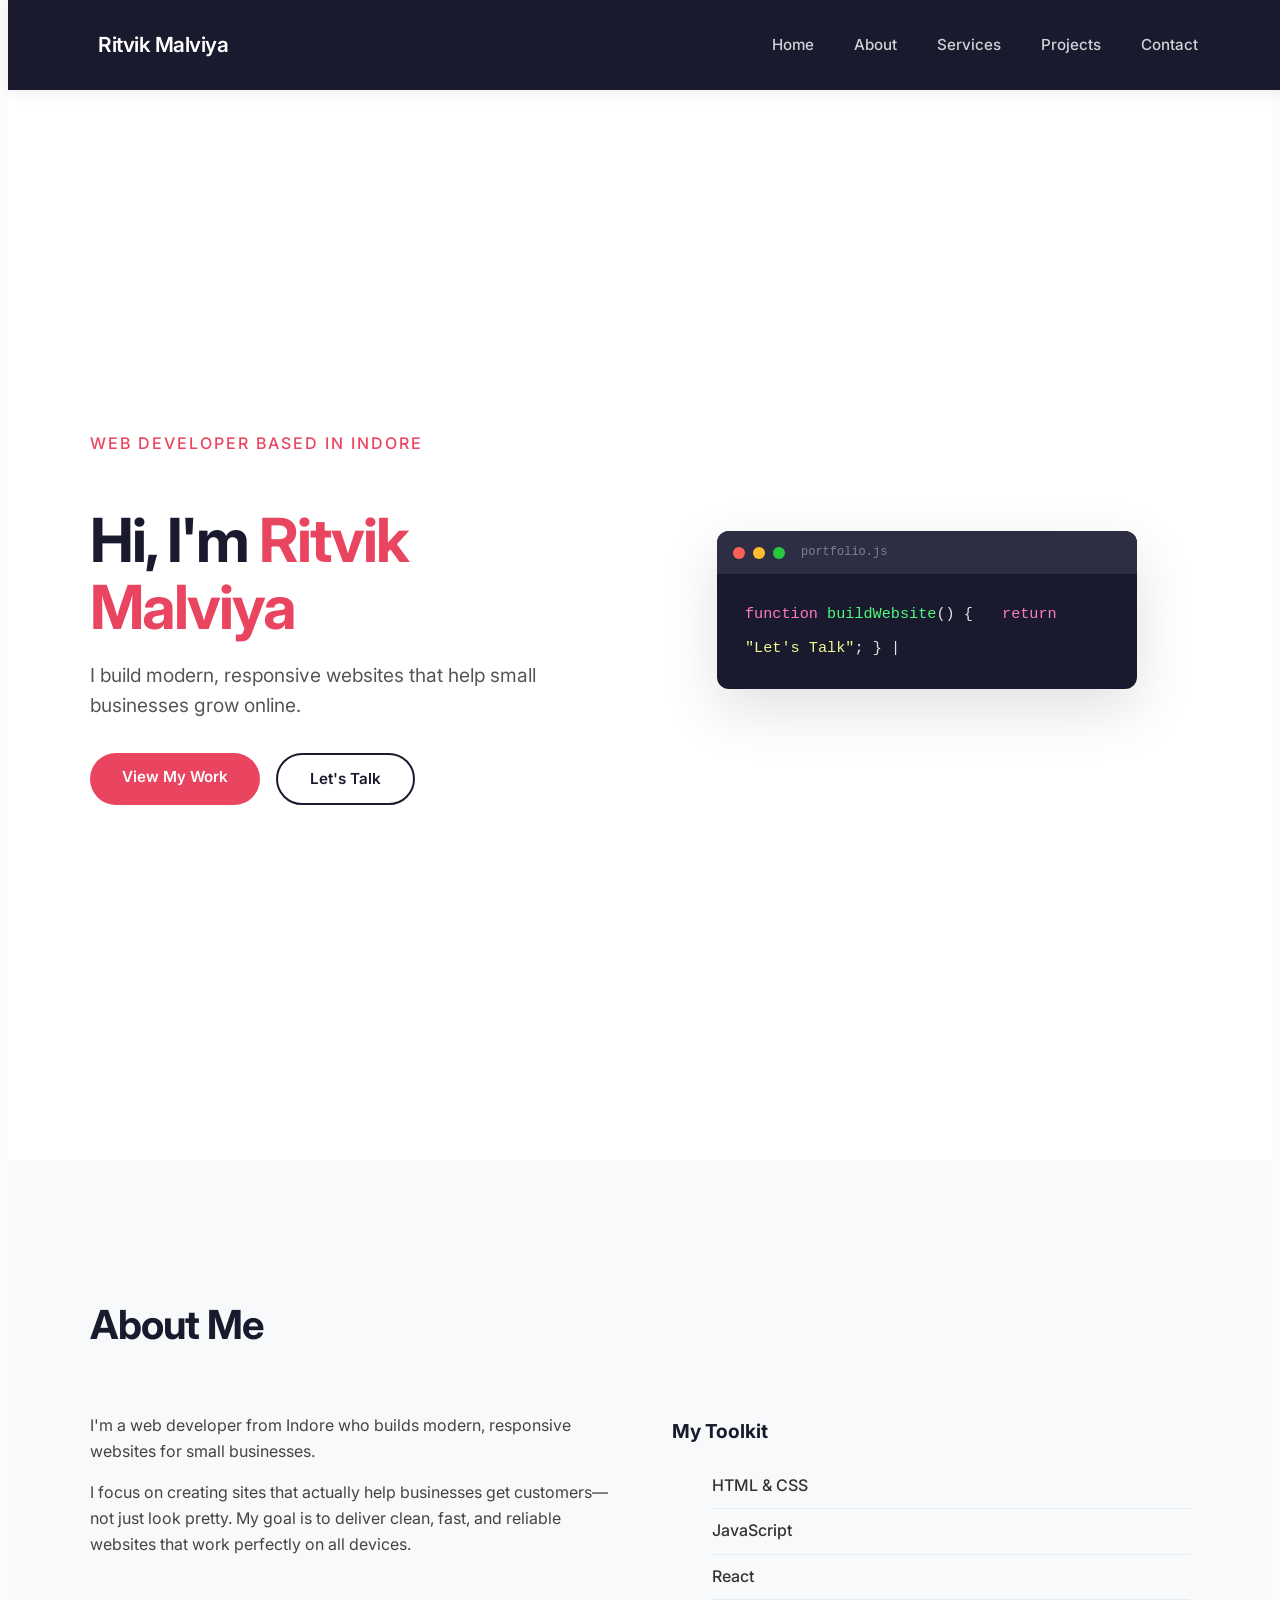
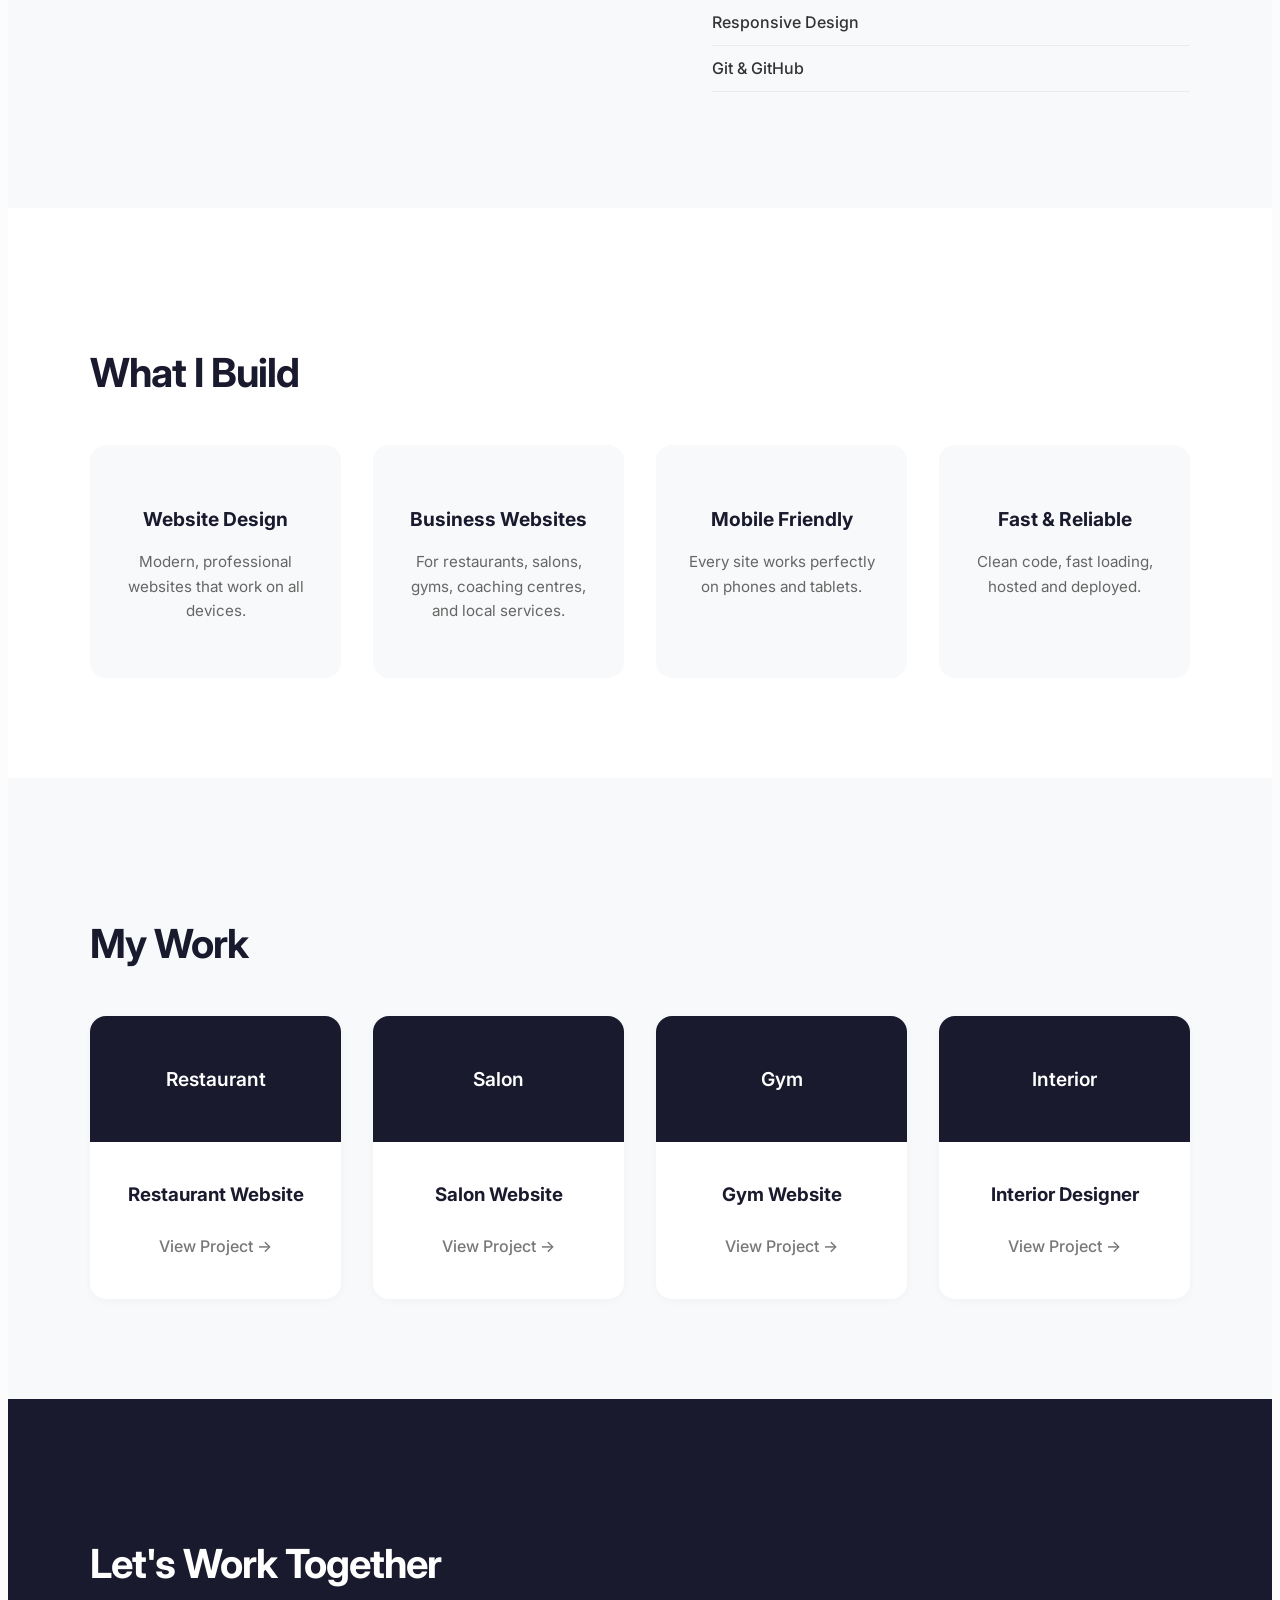
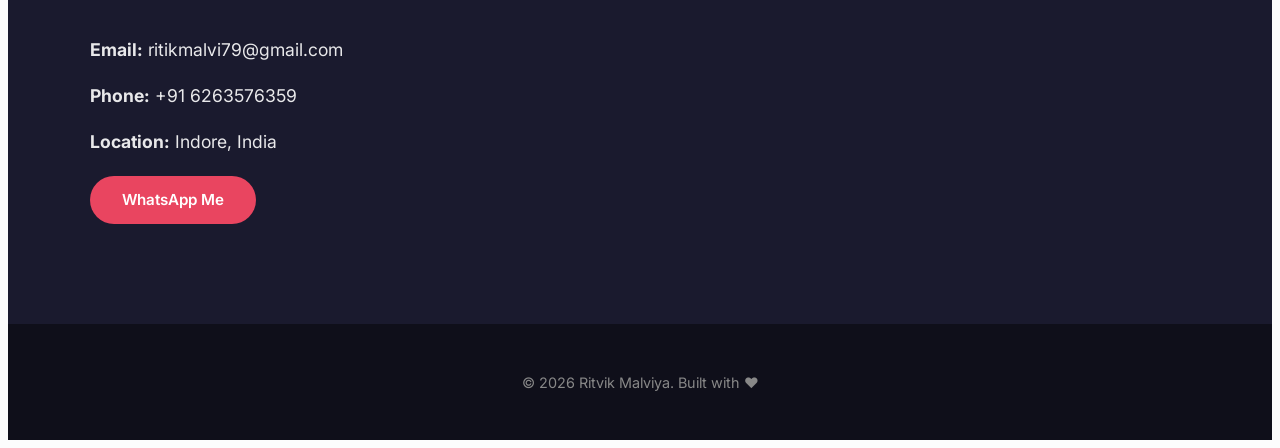
==== commit 3ede9fba: "Set portfolio as homepage" ====
--- a/index.html
+++ b/index.html
@@ -1,230 +1,175 @@
-<<<<<<< HEAD
-<!DOCTYPE html>
-<html lang="en">
-<head>
-    <meta charset="UTF-8" />
-    <meta name="viewport" content="width=device-width, initial-scale=1.0" />
-    <title>ALADEEN - Restaurant</title>
-    <link rel="stylesheet" href="rest.css" />
-    <link href="https://fonts.googleapis.com/css2?family=Kalam:wght@400;700&family=Poppins:wght@300;400;600;700&display=swap" rel="stylesheet" />
-</head>
-<body>
-
-    <!-- Navbar -->
-    <nav>
-        <div class="container nav-container">
-            <div class="logo">ALADEEN</div>
-            <ul class="nav-links">
-                <li><a href="#home">Home</a></li>
-                <li><a href="#menu">Our Menus</a></li>
-                <li><a href="#about">About Us</a></li>
-                <li><a href="#contact">Contact Us</a></li>
-            </ul>
-            <button class="hamburger" id="hamburger">☰</button>
-        </div>
-    </nav>
-
-    <!-- Hero -->
-    <section id="home" class="hero">
-        <div class="hero-overlay">
-            <h1>ALADEEN</h1>
-            <p>Where every meal is a celebration</p>
-            <a href="#menu" class="btn hero-btn">View Menu</a>
-        </div>
-    </section>
-
-    <!-- About -->
-    <section id="about" class="about">
-        <div class="container">
-            <h2>Our Restaurant</h2>
-            <p>"Your Oasis of Authentic Flavors"</p>
-            <button id="orderBtn" class="btn">Order Now</button>
-        </div>
-    </section>
-
-    <!-- Menu -->
-    <section id="menu" class="menu-section">
-        <div class="container">
-            <h2>Our Menu</h2>
-            <div class="menu-grid">
-                <div class="menu-item">
-                    <img src="food.jpg" alt="Falafel Sandwich" />
-                    <h3>Falafel Sandwich</h3>
-                    <p>Two slices of bread filled with vegetable and meat</p>
-                    <span class="price">$12.00</span>
-                </div>
-                <div class="menu-item">
-                    <img src="food2.jpg" alt="Lamb Tikka" />
-                    <h3>Lamb Tikka</h3>
-                    <p>Marinated lamb pieces grilled to perfection</p>
-                    <span class="price">$20.00</span>
-                </div>
-                <div class="menu-item">
-                    <img src="food3.jpg" alt="Fried Rice" />
-                    <h3>Fried Rice</h3>
-                    <p>With choices of variation available</p>
-                    <span class="price">$50.00</span>
-                </div>
-            </div>
-        </div>
-    </section>
-
-    <!-- Contact -->
-    <section id="contact" class="contact">
-        <div class="container">
-            <h2>Contact Us</h2>
-            <p>Have a question or want to make a reservation? Get in touch.</p>
-            <div class="contact-grid">
-                <form id="contactForm">
-                    <input type="text" id="name" placeholder="Your Name" required />
-                    <input type="email" id="email" placeholder="Your Email" required />
-                    <textarea id="message" placeholder="Your Message" rows="4" required></textarea>
-                    <button type="submit" class="btn">Send Message</button>
-                </form>
-                <div class="contact-info">
-                    <p>📞 <a href="tel:+9165042814">+91 65042814</a></p>
-                    <p>✉️ restaurant@gmail.com</p>
-                    <p>📍 Aladeen Restaurant & Cafe</p>
-                    <p>🕐 11:00 AM - 11:00 PM</p>
-                    <a href="https://wa.me/9165042814" class="btn whatsapp-btn">💬 WhatsApp Us</a>
-                </div>
-            </div>
-        </div>
-    </section>
-
-    <!-- Footer -->
-    <footer>
-        <div class="container">
-            <p>&copy; 2026 ALADEEN. All rights reserved.</p>
-        </div>
-    </footer>
-
-    <!-- WhatsApp Float -->
-    <a href="https://wa.me/9165042814" class="whatsapp-float" target="_blank">💬</a>
-<a href="tel:+9165042814" class="btn" style="background: #25d366; margin-top: 0.5rem;">📞 Call Now</a>
-
-
-    <script src="port.js"></script>
-<iframe src="https://www.google.com/maps/embed?pb=!1m18!1m12!1m3!1d3680.0!2d75.8577!3d22.7196!2m3!1f0!2f0!3f0!3m2!1i1024!2i768!4f13.1!3m3!1m2!1s0x3962fd0b3c5c6d7b%3A0x8f5e7c7d7d7d7d7d!2sIndore%2C%20Madhya%20Pradesh!5e0!3m2!1sen!2sin!4v1234567890" width="100%" height="200" style="border:0; border-radius: 8px;" allowfullscreen="" loading="lazy"></iframe>
-
-<div class="social-links">
-    <a href="#">Instagram</a>
-    <a href="#">Facebook</a>
-</div>
-</body>
-=======
 <!DOCTYPE html>
 <html lang="en">
 <head>
+   <head>
     <meta charset="UTF-8" />
     <meta name="viewport" content="width=device-width, initial-scale=1.0" />
-    <title>ALADEEN - Restaurant</title>
-    <link rel="stylesheet" href="rest.css" />
-    <link href="https://fonts.googleapis.com/css2?family=Kalam:wght@400;700&family=Poppins:wght@300;400;600;700&display=swap" rel="stylesheet" />
+    <meta name="google-site-verification" content="sb34V4Wl0AKEB0HQuTx_ThTjmGQTZnyqcuI3_fBsy7M" />
+    <title>Ritvik Malviya | Web Developer</title>
+    <link rel="stylesheet" href="port.css" />
+    <link href="https://fonts.googleapis.com/css2?family=Inter:ital,opsz,wght@0,14..32,100..900;1,14..32,100..900&display=swap" rel="stylesheet">
 </head>
 <body>
 
-    <!-- Navbar -->
-    <nav>
-        <div class="container nav-container">
-            <div class="logo">ALADEEN</div>
+    <!-- NAVBAR -->
+    <nav id="navbar">
+<button class="hamburger" id="hamburger">☰</button>
+        <div class="container">
+            <div class="logo">Ritvik Malviya</div>
             <ul class="nav-links">
                 <li><a href="#home">Home</a></li>
-                <li><a href="#menu">Our Menus</a></li>
-                <li><a href="#about">About Us</a></li>
-                <li><a href="#contact">Contact Us</a></li>
+                <li><a href="#about">About</a></li>
+                <li><a href="#services">Services</a></li>
+                <li><a href="#projects">Projects</a></li>
+                <li><a href="#contact">Contact</a></li>
             </ul>
-            <button class="hamburger" id="hamburger">☰</button>
         </div>
     </nav>
 
-    <!-- Hero -->
-    <section id="home" class="hero">
-        <div class="hero-overlay">
-            <h1>ALADEEN</h1>
-            <p>Where every meal is a celebration</p>
-            <a href="#menu" class="btn hero-btn">View Menu</a>
+
+    <section id="home">
+    <div class="container">
+        <div class="hero">
+            <!-- Text Side -->
+            <div class="hero-text">
+                <p class="hero-tagline">Web Developer based in Indore</p>
+                <h1>Hi, I'm <span>Ritvik Malviya</span></h1>
+                <p class="hero-description">I build modern, responsive websites that help small businesses grow online.</p>
+                <div class="hero-btns">
+                    <a href="#projects" class="btn btn-primary">View My Work</a>
+                    <a href="#contact" class="btn btn-secondary">Let's Talk</a>
+                </div>
+            </div>
+            <!-- Image Side -->
+            <div class="hero-image">
+                <div class="code-window">
+                    <div class="code-header">
+                        <span class="dot red"></span>
+                        <span class="dot yellow"></span>
+                        <span class="dot green"></span>
+                        <span class="code-title">portfolio.js</span>
+                    </div>
+                    <div class="code-body">
+                        <span class="line"><span class="keyword">function</span> <span class="function">buildWebsite</span>() {</span>
+                        <span class="line indent"><span class="keyword">return</span> <span class="string">"Let's Talk"</span>;</span>
+                        <span class="line">}</span>
+                        <span class="line blink">|</span>
+                    </div>
+                </div>
+            </div>
         </div>
-    </section>
-
-    <!-- About -->
-    <section id="about" class="about">
+    </div>
+</section>
+            
+    
+            
+    <!-- ABOUT -->
+    <section id="about">
         <div class="container">
-            <h2>Our Restaurant</h2>
-            <p>"Your Oasis of Authentic Flavors"</p>
-            <button id="orderBtn" class="btn">Order Now</button>
-        </div>
-    </section>
-
-    <!-- Menu -->
-    <section id="menu" class="menu-section">
-        <div class="container">
-            <h2>Our Menu</h2>
-            <div class="menu-grid">
-                <div class="menu-item">
-                    <img src="food.jpg" alt="Falafel Sandwich" />
-                    <h3>Falafel Sandwich</h3>
-                    <p>Two slices of bread filled with vegetable and meat</p>
-                    <span class="price">$12.00</span>
+            <h2>About Me</h2>
+            <div class="about-grid">
+                <div>
+                    <p>I'm a web developer from Indore who builds modern, responsive websites for small businesses.</p>
+                    <p>I focus on creating sites that actually help businesses get customers—not just look pretty. My goal is to deliver clean, fast, and reliable websites that work perfectly on all devices.</p>
                 </div>
-                <div class="menu-item">
-                    <img src="food2.jpg" alt="Lamb Tikka" />
-                    <h3>Lamb Tikka</h3>
-                    <p>Marinated lamb pieces grilled to perfection</p>
-                    <span class="price">$20.00</span>
-                </div>
-                <div class="menu-item">
-                    <img src="food3.jpg" alt="Fried Rice" />
-                    <h3>Fried Rice</h3>
-                    <p>With choices of variation available</p>
-                    <span class="price">$50.00</span>
+                <div>
+                    <h3>My Toolkit</h3>
+                    <ul>
+                        <li>HTML &amp; CSS</li>
+                        <li>JavaScript</li>
+                        <li>React</li>
+                        <li>Responsive Design</li>
+                        <li>Git &amp; GitHub</li>
+                    </ul>
                 </div>
             </div>
         </div>
     </section>
 
-    <!-- Contact -->
-    <section id="contact" class="contact">
+    <!-- SERVICES -->
+    <section id="services">
         <div class="container">
-            <h2>Contact Us</h2>
-            <p>Have a question or want to make a reservation? Get in touch.</p>
-            <div class="contact-grid">
-                <form id="contactForm">
-                    <input type="text" id="name" placeholder="Your Name" required />
-                    <input type="email" id="email" placeholder="Your Email" required />
-                    <textarea id="message" placeholder="Your Message" rows="4" required></textarea>
-                    <button type="submit" class="btn">Send Message</button>
-                </form>
-                <div class="contact-info">
-                    <p>📞 <a href="tel:+9165042814">+91 65042814</a></p>
-                    <p>✉️ restaurant@gmail.com</p>
-                    <p>📍 Aladeen Restaurant & Cafe</p>
-                    <p>🕐 11:00 AM - 11:00 PM</p>
-                    <a href="https://wa.me/9165042814" class="btn whatsapp-btn">💬 WhatsApp Us</a>
+            <h2>What I Build</h2>
+            <div class="services-grid">
+                <div class="service-card">
+                    <h3>Website Design</h3>
+                    <p>Modern, professional websites that work on all devices.</p>
+                </div>
+                <div class="service-card">
+                    <h3>Business Websites</h3>
+                    <p>For restaurants, salons, gyms, coaching centres, and local services.</p>
+                </div>
+                <div class="service-card">
+                    <h3>Mobile Friendly</h3>
+                    <p>Every site works perfectly on phones and tablets.</p>
+                </div>
+                <div class="service-card">
+                    <h3>Fast &amp; Reliable</h3>
+                    <p>Clean code, fast loading, hosted and deployed.</p>
                 </div>
             </div>
         </div>
     </section>
 
-    <!-- Footer -->
+    <!-- PROJECTS / PORTFOLIO -->
+    <section id="projects">
+        <div class="container">
+            <h2>My Work</h2>
+            <div class="projects-grid">
+                <a href="rest.html" class="project-link">
+                    <div class="project-card">
+                        <div class="project-placeholder">Restaurant</div>
+                        <h3>Restaurant Website</h3>
+                        <p>View Project →</p>
+                    </div>
+                </a>
+                <a href="salon.html" class="project-link">
+                    <div class="project-card">
+                        <div class="project-placeholder">Salon</div>
+                        <h3>Salon Website</h3>
+                        <p>View Project →</p>
+                    </div>
+                </a>
+                <a href="gym.html" class="project-link">
+                    <div class="project-card">
+                        <div class="project-placeholder">Gym</div>
+                        <h3>Gym Website</h3>
+                        <p>View Project →</p>
+                    </div>
+                </a>
+                <a href="in.html" class="project-link">
+                    <div class="project-card">
+                        <div class="project-placeholder">Interior</div>
+                        <h3>Interior Designer</h3>
+                        <p>View Project →</p>
+                    </div>
+                </a>
+            </div>
+        </div>
+    </section>
+
+    <!-- CONTACT -->
+    <section id="contact">
+        <div class="container">
+            <h2>Let's Work Together</h2>
+            <div class="contact-grid">
+                <div>
+                    <p><strong>Email:</strong> ritikmalvi79@gmail.com</p>
+                    <p><strong>Phone:</strong> +91 6263576359</p>
+                    <p><strong>Location:</strong> Indore, India</p>
+                    <a href="https://wa.me/916263576359" class="btn btn-primary">WhatsApp Me</a>
+                </div>
+            </div>
+        </div>
+    </section>
+
+    <!-- FOOTER -->
     <footer>
         <div class="container">
-            <p>&copy; 2026 ALADEEN. All rights reserved.</p>
+            <p>&copy; 2026 Ritvik Malviya. Built with ❤️</p>
         </div>
     </footer>
 
-    <!-- WhatsApp Float -->
-    <a href="https://wa.me/9165042814" class="whatsapp-float" target="_blank">💬</a>
-<a href="tel:+9165042814" class="btn" style="background: #25d366; margin-top: 0.5rem;">📞 Call Now</a>
-
-
     <script src="port.js"></script>
-<iframe src="https://www.google.com/maps/embed?pb=!1m18!1m12!1m3!1d3680.0!2d75.8577!3d22.7196!2m3!1f0!2f0!3f0!3m2!1i1024!2i768!4f13.1!3m3!1m2!1s0x3962fd0b3c5c6d7b%3A0x8f5e7c7d7d7d7d7d!2sIndore%2C%20Madhya%20Pradesh!5e0!3m2!1sen!2sin!4v1234567890" width="100%" height="200" style="border:0; border-radius: 8px;" allowfullscreen="" loading="lazy"></iframe>
-
-<div class="social-links">
-    <a href="#">Instagram</a>
-    <a href="#">Facebook</a>
-</div>
 </body>
->>>>>>> e28ff5c4730651c010fab3318f302217f4fcccda
 </html>
--- a/port.css
+++ b/port.css
@@ -0,0 +1,1036 @@
+<<<<<<< HEAD
+/* === RESET & BASE === */
+* {
+    margin: 0;
+    padding: 0;
+    box-sizing: border-box;
+}
+
+html {
+    scroll-behavior: smooth;
+}
+
+body {
+    font-family: 'Inter', system-ui, -apple-system, sans-serif;
+    line-height: 1.6;
+    color: #1a1a2e;
+    background-color: #fcfcfc;
+}
+
+.container {
+    max-width: 1100px;
+    margin: 0 auto;
+    padding: 0 24px;
+}
+
+/* === NAVBAR === */
+#navbar {
+    background: #1a1a2e;
+    color: white;
+    padding: 1rem 0;
+    position: fixed;
+    width: 100%;
+    top: 0;
+    z-index: 1000;
+    box-shadow: 0 2px 15px rgba(0, 0, 0, 0.08);
+}
+
+#navbar .container {
+    display: flex;
+    justify-content: space-between;
+    align-items: center;
+}
+
+.logo {
+    font-size: 1.3rem;
+    font-weight: 600;
+    letter-spacing: -0.5px;
+}
+
+.nav-links {
+    display: flex;
+    list-style: none;
+    gap: 2.5rem;
+}
+
+.nav-links a {
+    color: rgba(255, 255, 255, 0.8);
+    text-decoration: none;
+    font-size: 0.95rem;
+    font-weight: 500;
+    transition: color 0.2s ease;
+}
+
+.nav-links a:hover {
+    color: #ffffff;
+}
+
+/* === SECTIONS === */
+section {
+    padding: 100px 0;
+}
+
+#home {
+    min-height: 100vh;
+    display: flex;
+    align-items: center;
+    background: #ffffff;
+    margin-top: 60px;
+}
+
+h2 {
+    font-size: 2.5rem;
+    font-weight: 700;
+    letter-spacing: -1px;
+    margin-bottom: 2.5rem;
+    color: #1a1a2e;
+}
+
+/* === HERO === */
+.hero {
+    display: grid;
+    grid-template-columns: 1fr 1fr;
+    gap: 3rem;
+    align-items: center;
+}
+
+.hero h1 {
+    font-size: 3.8rem;
+    font-weight: 700;
+    letter-spacing: -2px;
+    line-height: 1.1;
+    margin-bottom: 0.75rem;
+}
+
+.hero h1 span {
+    color: #e94560;
+}
+
+.hero-tagline {
+    font-size: 1rem;
+    font-weight: 500;
+    text-transform: uppercase;
+    letter-spacing: 2px;
+    color: #e94560;
+    margin-bottom: 0.5rem;
+}
+
+.hero-description {
+    font-size: 1.2rem;
+    color: #555;
+    max-width: 550px;
+    margin-bottom: 2rem;
+}
+
+.hero-btns {
+    display: flex;
+    gap: 1rem;
+    flex-wrap: wrap;
+}
+
+.btn {
+    padding: 12px 32px;
+    border-radius: 30px;
+    font-weight: 600;
+    font-size: 0.95rem;
+    text-decoration: none;
+    display: inline-block;
+    transition: all 0.2s ease;
+    border: none;
+    cursor: pointer;
+}
+
+.btn-primary {
+    background: #e94560;
+    color: white;
+}
+
+.btn-primary:hover {
+    background: #c73652;
+    transform: translateY(-2px);
+    box-shadow: 0 8px 20px rgba(233, 69, 96, 0.3);
+}
+
+.btn-secondary {
+    background: transparent;
+    color: #1a1a2e;
+    border: 2px solid #1a1a2e;
+}
+
+.btn-secondary:hover {
+    background: #1a1a2e;
+    color: white;
+    transform: translateY(-2px);
+}
+
+/* === CODE WINDOW === */
+.hero-image {
+    display: flex;
+    justify-content: center;
+    align-items: center;
+}
+
+.code-window {
+    background: #1a1a2e;
+    border-radius: 12px;
+    overflow: hidden;
+    box-shadow: 0 20px 60px rgba(0,0,0,0.12);
+    max-width: 420px;
+    width: 100%;
+}
+
+.code-header {
+    padding: 12px 16px;
+    background: #2d2d44;
+    display: flex;
+    align-items: center;
+    gap: 8px;
+}
+
+.dot {
+    width: 12px;
+    height: 12px;
+    border-radius: 50%;
+    display: inline-block;
+}
+
+.dot.red { background: #ff5f56; }
+.dot.yellow { background: #ffbd2e; }
+.dot.green { background: #27c93f; }
+
+.code-title {
+    color: rgba(255,255,255,0.4);
+    font-size: 0.75rem;
+    font-family: 'Courier New', monospace;
+    margin-left: 8px;
+}
+
+.code-body {
+    padding: 24px 28px;
+    font-family: 'Courier New', monospace;
+    font-size: 0.95rem;
+    color: #e4e4e4;
+    line-height: 2.2;
+    overflow-x: auto;
+}
+
+.line .keyword { color: #ff79c6; }
+.line .function { color: #50fa7b; }
+.line .string { color: #f1fa8c; }
+.line.indent { padding-left: 20px; }
+
+.blink {
+    animation: blink 1s step-end infinite;
+}
+
+@keyframes blink {
+    50% { opacity: 0; }
+}
+
+/* === ABOUT === */
+#about {
+    background: #f8f9fa;
+}
+
+.about-grid {
+    display: grid;
+    grid-template-columns: 1fr 1fr;
+    gap: 4rem;
+    align-items: start;
+}
+
+.about-grid h3 {
+    font-size: 1.2rem;
+    margin-bottom: 1rem;
+}
+
+.about-grid p {
+    color: #444;
+    margin-bottom: 1rem;
+}
+
+.about-grid ul {
+    list-style: none;
+}
+
+.about-grid ul li {
+    padding: 0.6rem 0;
+    border-bottom: 1px solid #e9ecef;
+    font-weight: 500;
+    color: #333;
+}
+
+/* === SERVICES === */
+#services {
+    background: #ffffff;
+}
+
+.services-grid {
+    display: grid;
+    grid-template-columns: repeat(auto-fit, minmax(220px, 1fr));
+    gap: 2rem;
+}
+
+.service-card {
+    background: #f8f9fa;
+    padding: 2.5rem 1.5rem;
+    border-radius: 16px;
+    text-align: center;
+    transition: all 0.25s ease;
+}
+
+.service-card:hover {
+    transform: translateY(-6px);
+    box-shadow: 0 12px 30px rgba(0, 0, 0, 0.05);
+}
+
+.service-card h3 {
+    font-size: 1.2rem;
+    margin-bottom: 0.5rem;
+    color: #1a1a2e;
+}
+
+.service-card p {
+    color: #666;
+    font-size: 0.95rem;
+}
+
+/* === PROJECTS === */
+#projects {
+    background: #f8f9fa;
+}
+
+.projects-grid {
+    display: grid;
+    grid-template-columns: repeat(auto-fit, minmax(220px, 1fr));
+    gap: 2rem;
+}
+
+.project-link {
+    text-decoration: none;
+    color: inherit;
+    display: block;
+}
+
+.project-card {
+    background: #ffffff;
+    border-radius: 16px;
+    overflow: hidden;
+    text-align: center;
+    transition: all 0.25s ease;
+    box-shadow: 0 2px 10px rgba(0, 0, 0, 0.03);
+}
+
+.project-card:hover {
+    transform: translateY(-8px);
+    box-shadow: 0 15px 35px rgba(0, 0, 0, 0.07);
+}
+
+.project-placeholder {
+    background: #1a1a2e;
+    color: white;
+    padding: 3rem 1rem;
+    font-size: 1.2rem;
+    font-weight: 600;
+}
+
+.project-card h3 {
+    padding: 1.2rem 0 0.3rem;
+    color: #1a1a2e;
+}
+
+.project-card p {
+    padding: 0 1rem 1.5rem;
+    color: #777;
+    font-weight: 500;
+}
+
+/* === CONTACT === */
+#contact {
+    background: #1a1a2e;
+    color: white;
+}
+
+#contact h2 {
+    color: white;
+}
+
+.contact-grid {
+    margin-top: 2rem;
+}
+
+.contact-grid p {
+    font-size: 1.1rem;
+    margin-bottom: 0.75rem;
+    opacity: 0.9;
+}
+
+#contact .btn-primary {
+    margin-top: 0.5rem;
+    display: inline-block;
+}
+
+/* === FOOTER === */
+footer {
+    background: #0f0f1a;
+    color: #888;
+    text-align: center;
+    padding: 2rem 0;
+    font-size: 0.9rem;
+}
+
+/* === MOBILE === */
+@media (max-width: 768px) {
+    .hero {
+        grid-template-columns: 1fr;
+        text-align: center;
+    }
+
+    .hero-image {
+        order: -1;
+    }
+
+    .code-window {
+        max-width: 100%;
+    }
+
+    .code-body {
+        font-size: 0.7rem;
+        padding: 14px 16px;
+        line-height: 2;
+        overflow-x: auto;
+        white-space: nowrap;
+    }
+
+    .code-body .line {
+        display: block;
+        white-space: pre;
+    }
+
+    .code-body .line.indent {
+        padding-left: 12px;
+    }
+
+    .code-header {
+        padding: 8px 12px;
+    }
+
+    .code-title {
+        font-size: 0.65rem;
+    }
+
+    .dot {
+        width: 10px;
+        height: 10px;
+    }
+
+    .hero h1 {
+        font-size: 2.6rem;
+    }
+
+    .hero-description {
+        font-size: 1rem;
+    }
+
+    .about-grid {
+        grid-template-columns: 1fr;
+        gap: 2rem;
+    }
+
+    section {
+        padding: 70px 0;
+    }
+
+    h2 {
+        font-size: 2rem;
+    }
+
+    .logo {
+        font-size: 1.1rem;
+    }
+
+    .nav-links {
+        gap: 1.2rem;
+    }
+}
+
+@media (max-width: 480px) {
+    .code-body {
+        font-size: 0.6rem;
+        padding: 10px 12px;
+        line-height: 1.8;
+    }
+
+    .code-body .line.indent {
+        padding-left: 8px;
+    }
+
+    .hero h1 {
+        font-size: 2.2rem;
+    }
+
+    .hero-btns .btn {
+        width: 100%;
+        text-align: center;
+    }
+
+    .nav-links {
+        gap: 0.8rem;
+        flex-wrap: wrap;
+        justify-content: center;
+    }
+}
+
+
+
+
+
+/* === HAMBURGER MENU === */
+.hamburger {
+    display: none;
+    background: none;
+    border: none;
+    font-size: 1.8rem;
+    color: white;
+    cursor: pointer;
+}
+
+@media (max-width: 768px) {
+    .hamburger {
+        display: block;
+    }
+
+    .nav-links {
+        display: none;
+        flex-direction: column;
+        gap: 0.5rem;
+        text-align: center;
+        padding-top: 1rem;
+        width: 100%;
+    }
+
+    .nav-links.active {
+        display: flex;
+    }
+
+    #navbar .container {
+        flex-wrap: wrap;
+    }
+}
+
+
+@media (max-width: 480px) {
+    .hero h1 {
+        font-size: 1.8rem;  /* Smaller */
+        word-break: break-word;
+    }
+
+    .hero h1 span {
+        display: inline-block;
+    }
+}
+
+
+
+@media (max-width: 768px) {
+    .nav-links {
+        display: none;  /* Hidden by default */
+        flex-direction: column;
+        gap: 0.5rem;
+        text-align: center;
+        padding-top: 1rem;
+        width: 100%;
+    }
+
+    .nav-links.active {
+        display: flex;  /* Show when active */
+    }
+}
+
+
+
+
+
+
+
+
+
+
+
+
+
+
+
+
+
+
+
+
+
+
+
+
+
+
+
+
+
+
+
+
+
+
+
+=======
+/* === RESET & BASE === */
+* {
+    margin: 0;
+    padding: 0;
+    box-sizing: border-box;
+}
+
+html {
+    scroll-behavior: smooth;
+}
+
+body {
+    font-family: 'Inter', system-ui, -apple-system, sans-serif;
+    line-height: 1.6;
+    color: #1a1a2e;
+    background-color: #fcfcfc;
+}
+
+.container {
+    max-width: 1100px;
+    margin: 0 auto;
+    padding: 0 24px;
+}
+
+/* === NAVBAR === */
+#navbar {
+    background: #1a1a2e;
+    color: white;
+    padding: 1rem 0;
+    position: fixed;
+    width: 100%;
+    top: 0;
+    z-index: 1000;
+    box-shadow: 0 2px 15px rgba(0, 0, 0, 0.08);
+}
+
+#navbar .container {
+    display: flex;
+    justify-content: space-between;
+    align-items: center;
+}
+
+.logo {
+    font-size: 1.3rem;
+    font-weight: 600;
+    letter-spacing: -0.5px;
+}
+
+.nav-links {
+    display: flex;
+    list-style: none;
+    gap: 2.5rem;
+}
+
+.nav-links a {
+    color: rgba(255, 255, 255, 0.8);
+    text-decoration: none;
+    font-size: 0.95rem;
+    font-weight: 500;
+    transition: color 0.2s ease;
+}
+
+.nav-links a:hover {
+    color: #ffffff;
+}
+
+/* === SECTIONS === */
+section {
+    padding: 100px 0;
+}
+
+#home {
+    min-height: 100vh;
+    display: flex;
+    align-items: center;
+    background: #ffffff;
+    margin-top: 60px;
+}
+
+h2 {
+    font-size: 2.5rem;
+    font-weight: 700;
+    letter-spacing: -1px;
+    margin-bottom: 2.5rem;
+    color: #1a1a2e;
+}
+
+/* === HERO === */
+.hero h1 {
+    font-size: 3.8rem;
+    font-weight: 700;
+    letter-spacing: -2px;
+    line-height: 1.1;
+    margin-bottom: 0.75rem;
+}
+
+.hero h1 span {
+    color: #e94560;
+}
+
+.hero-tagline {
+    font-size: 1rem;
+    font-weight: 500;
+    text-transform: uppercase;
+    letter-spacing: 2px;
+    color: #e94560;
+    margin-bottom: 0.5rem;
+}
+
+.hero-description {
+    font-size: 1.2rem;
+    color: #555;
+    max-width: 550px;
+    margin-bottom: 2rem;
+}
+
+.hero-btns {
+    display: flex;
+    gap: 1rem;
+    flex-wrap: wrap;
+}
+
+.btn {
+    padding: 12px 32px;
+    border-radius: 30px;
+    font-weight: 600;
+    font-size: 0.95rem;
+    text-decoration: none;
+    display: inline-block;
+    transition: all 0.2s ease;
+    border: none;
+    cursor: pointer;
+}
+
+.btn-primary {
+    background: #e94560;
+    color: white;
+}
+
+.btn-primary:hover {
+    background: #c73652;
+    transform: translateY(-2px);
+    box-shadow: 0 8px 20px rgba(233, 69, 96, 0.3);
+}
+
+.btn-secondary {
+    background: transparent;
+    color: #1a1a2e;
+    border: 2px solid #1a1a2e;
+}
+
+.btn-secondary:hover {
+    background: #1a1a2e;
+    color: white;
+    transform: translateY(-2px);
+}
+
+/* === ABOUT === */
+#about {
+    background: #f8f9fa;
+}
+
+.about-grid {
+    display: grid;
+    grid-template-columns: 1fr 1fr;
+    gap: 4rem;
+    align-items: start;
+}
+
+.about-grid h3 {
+    font-size: 1.2rem;
+    margin-bottom: 1rem;
+}
+
+.about-grid p {
+    color: #444;
+    margin-bottom: 1rem;
+}
+
+.about-grid ul {
+    list-style: none;
+}
+
+.about-grid ul li {
+    padding: 0.6rem 0;
+    border-bottom: 1px solid #e9ecef;
+    font-weight: 500;
+    color: #333;
+}
+
+/* === SERVICES === */
+#services {
+    background: #ffffff;
+}
+
+.services-grid {
+    display: grid;
+    grid-template-columns: repeat(auto-fit, minmax(220px, 1fr));
+    gap: 2rem;
+}
+
+.service-card {
+    background: #f8f9fa;
+    padding: 2.5rem 1.5rem;
+    border-radius: 16px;
+    text-align: center;
+    transition: all 0.25s ease;
+}
+
+.service-card:hover {
+    transform: translateY(-6px);
+    box-shadow: 0 12px 30px rgba(0, 0, 0, 0.05);
+}
+
+.service-card h3 {
+    font-size: 1.2rem;
+    margin-bottom: 0.5rem;
+    color: #1a1a2e;
+}
+
+.service-card p {
+    color: #666;
+    font-size: 0.95rem;
+}
+
+/* === PROJECTS === */
+#projects {
+    background: #f8f9fa;
+}
+
+.projects-grid {
+    display: grid;
+    grid-template-columns: repeat(auto-fit, minmax(220px, 1fr));
+    gap: 2rem;
+}
+
+.project-link {
+    text-decoration: none;
+    color: inherit;
+    display: block;
+}
+
+.project-card {
+    background: #ffffff;
+    border-radius: 16px;
+    overflow: hidden;
+    text-align: center;
+    transition: all 0.25s ease;
+    box-shadow: 0 2px 10px rgba(0, 0, 0, 0.03);
+}
+
+.project-card:hover {
+    transform: translateY(-8px);
+    box-shadow: 0 15px 35px rgba(0, 0, 0, 0.07);
+}
+
+.project-placeholder {
+    background: #1a1a2e;
+    color: white;
+    padding: 3rem 1rem;
+    font-size: 1.2rem;
+    font-weight: 600;
+}
+
+.project-card h3 {
+    padding: 1.2rem 0 0.3rem;
+    color: #1a1a2e;
+}
+
+.project-card p {
+    padding: 0 1rem 1.5rem;
+    color: #777;
+    font-weight: 500;
+}
+
+/* === CONTACT === */
+#contact {
+    background: #1a1a2e;
+    color: white;
+}
+
+#contact h2 {
+    color: white;
+}
+
+.contact-grid {
+    margin-top: 2rem;
+}
+
+.contact-grid p {
+    font-size: 1.1rem;
+    margin-bottom: 0.75rem;
+    opacity: 0.9;
+}
+
+#contact .btn-primary {
+    margin-top: 0.5rem;
+    display: inline-block;
+}
+
+/* === FOOTER === */
+footer {
+    background: #0f0f1a;
+    color: #888;
+    text-align: center;
+    padding: 2rem 0;
+    font-size: 0.9rem;
+}
+
+/* === RESPONSIVE === */
+@media (max-width: 768px) {
+    .logo {
+        font-size: 1.1rem;
+    }
+
+    .nav-links {
+        gap: 1.2rem;
+    }
+
+    .hero h1 {
+        font-size: 2.6rem;
+    }
+
+    .hero-description {
+        font-size: 1rem;
+    }
+
+    .about-grid {
+        grid-template-columns: 1fr;
+        gap: 2rem;
+    }
+
+    section {
+        padding: 70px 0;
+    }
+
+    h2 {
+        font-size: 2rem;
+    }
+}
+
+@media (max-width: 480px) {
+    .nav-links {
+        gap: 0.8rem;
+        flex-wrap: wrap;
+        justify-content: center;
+    }
+
+    .hero h1 {
+        font-size: 2.2rem;
+    }
+
+    .hero-btns .btn {
+        width: 100%;
+        text-align: center;
+    }
+}
+
+
+
+/* === CODE WINDOW === */
+.hero-image {
+    display: flex;
+    justify-content: center;
+    align-items: center;
+}
+
+.code-window {
+    background: #1a1a2e;
+    border-radius: 12px;
+    overflow: hidden;
+    box-shadow: 0 20px 60px rgba(0,0,0,0.12);
+    max-width: 420px;
+    width: 100%;
+}
+
+.code-header {
+    padding: 12px 16px;
+    background: #2d2d44;
+    display: flex;
+    align-items: center;
+    gap: 8px;
+}
+
+.dot {
+    width: 12px;
+    height: 12px;
+    border-radius: 50%;
+    display: inline-block;
+}
+
+.dot.red { background: #ff5f56; }
+.dot.yellow { background: #ffbd2e; }
+.dot.green { background: #27c93f; }
+
+.code-title {
+    color: rgba(255,255,255,0.4);
+    font-size: 0.75rem;
+    font-family: 'Courier New', monospace;
+    margin-left: 8px;
+}
+
+.code-body {
+    padding: 24px 28px;
+    font-family: 'Courier New', monospace;
+    font-size: 0.95rem;
+    color: #e4e4e4;
+    line-height: 2.2;
+}
+
+.line .keyword { color: #ff79c6; }
+.line .function { color: #50fa7b; }
+.line .string { color: #f1fa8c; }
+.line.indent { padding-left: 20px; }
+
+.blink {
+    animation: blink 1s step-end infinite;
+}
+
+@keyframes blink {
+    50% { opacity: 0; }
+}
+
+/* === RESPONSIVE === */
+@media (max-width: 768px) {
+    .code-body {
+        font-size: 0.8rem;
+        padding: 16px 20px;
+    }
+    .code-window {
+        max-width: 100%;
+    }
+}
+
+/* === HERO GRID === */
+.hero {
+    display: grid;
+    grid-template-columns: 1fr 1fr;
+    gap: 3rem;
+    align-items: center;
+}
+
+@media (max-width: 768px) {
+    .hero {
+        grid-template-columns: 1fr;
+        text-align: center;
+    }
+    .hero-image {
+        order: -1;
+    }
+}
+>>>>>>> e28ff5c4730651c010fab3318f302217f4fcccda
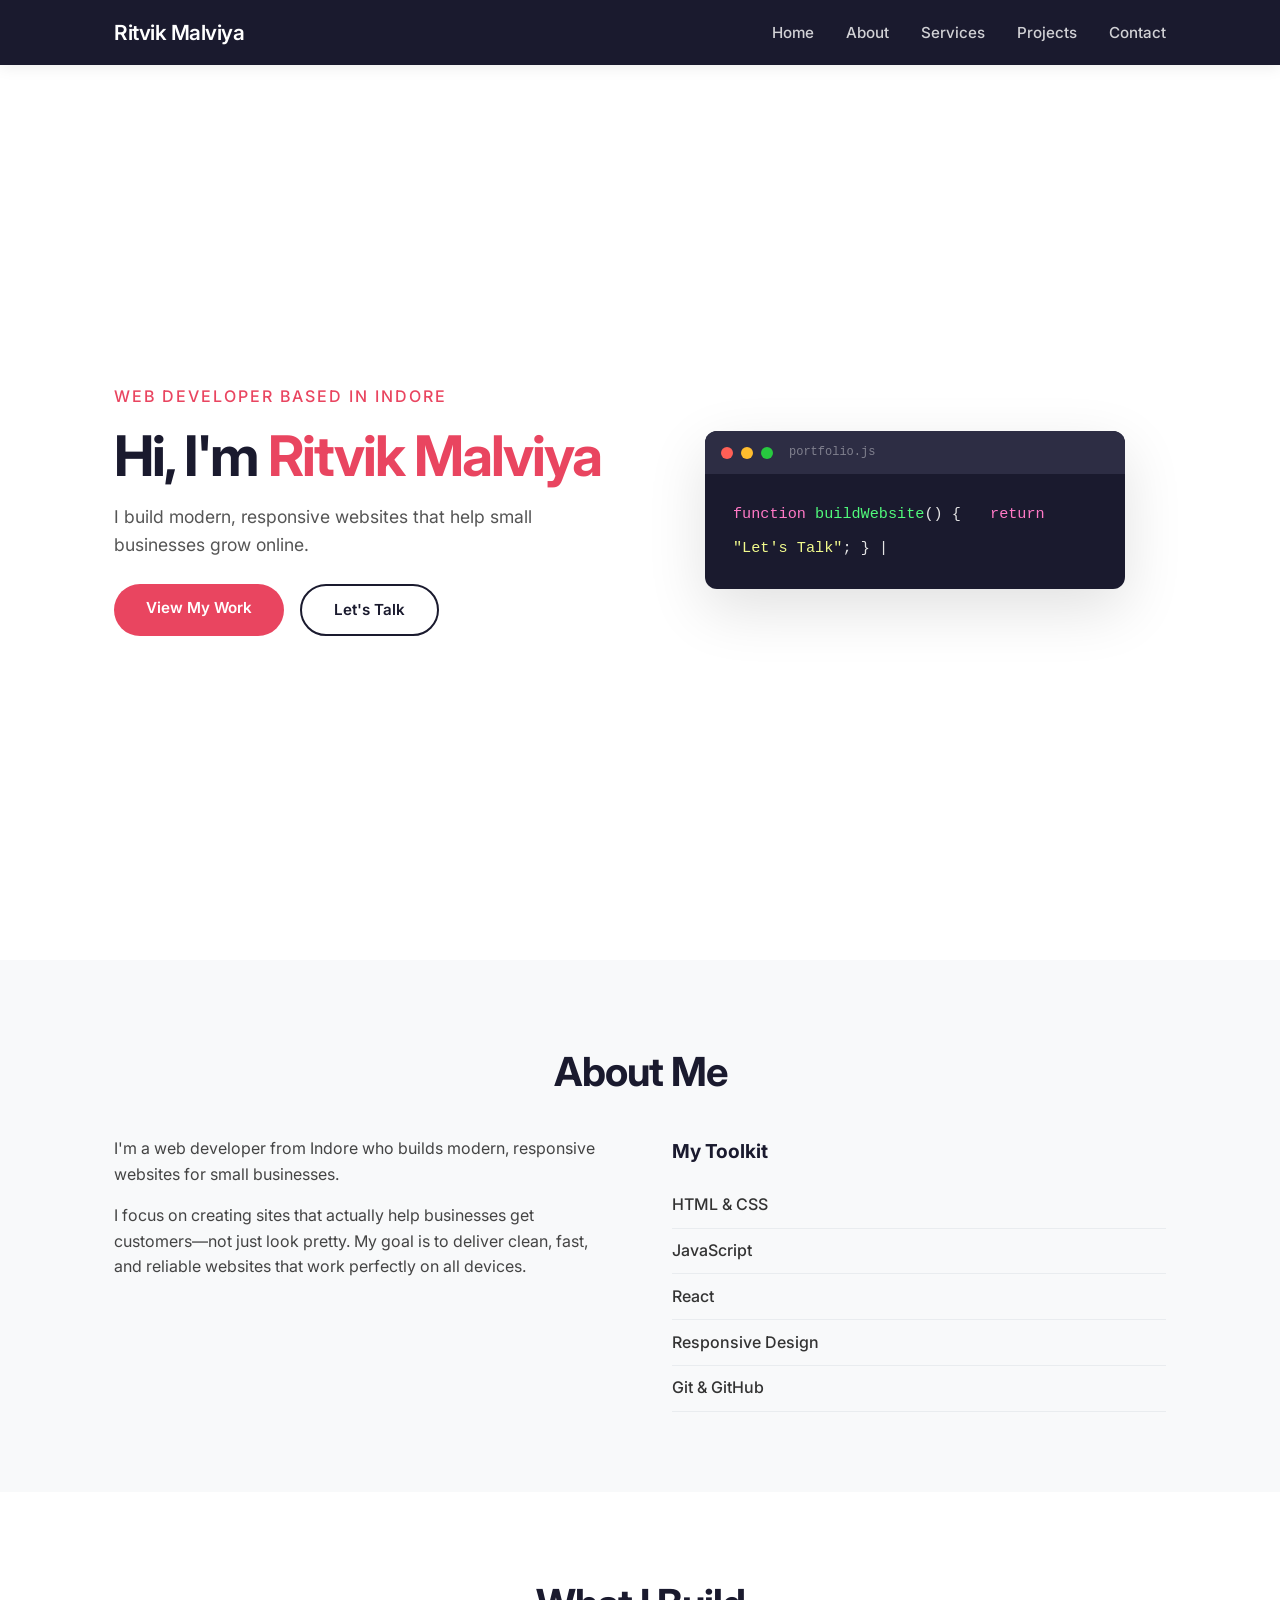
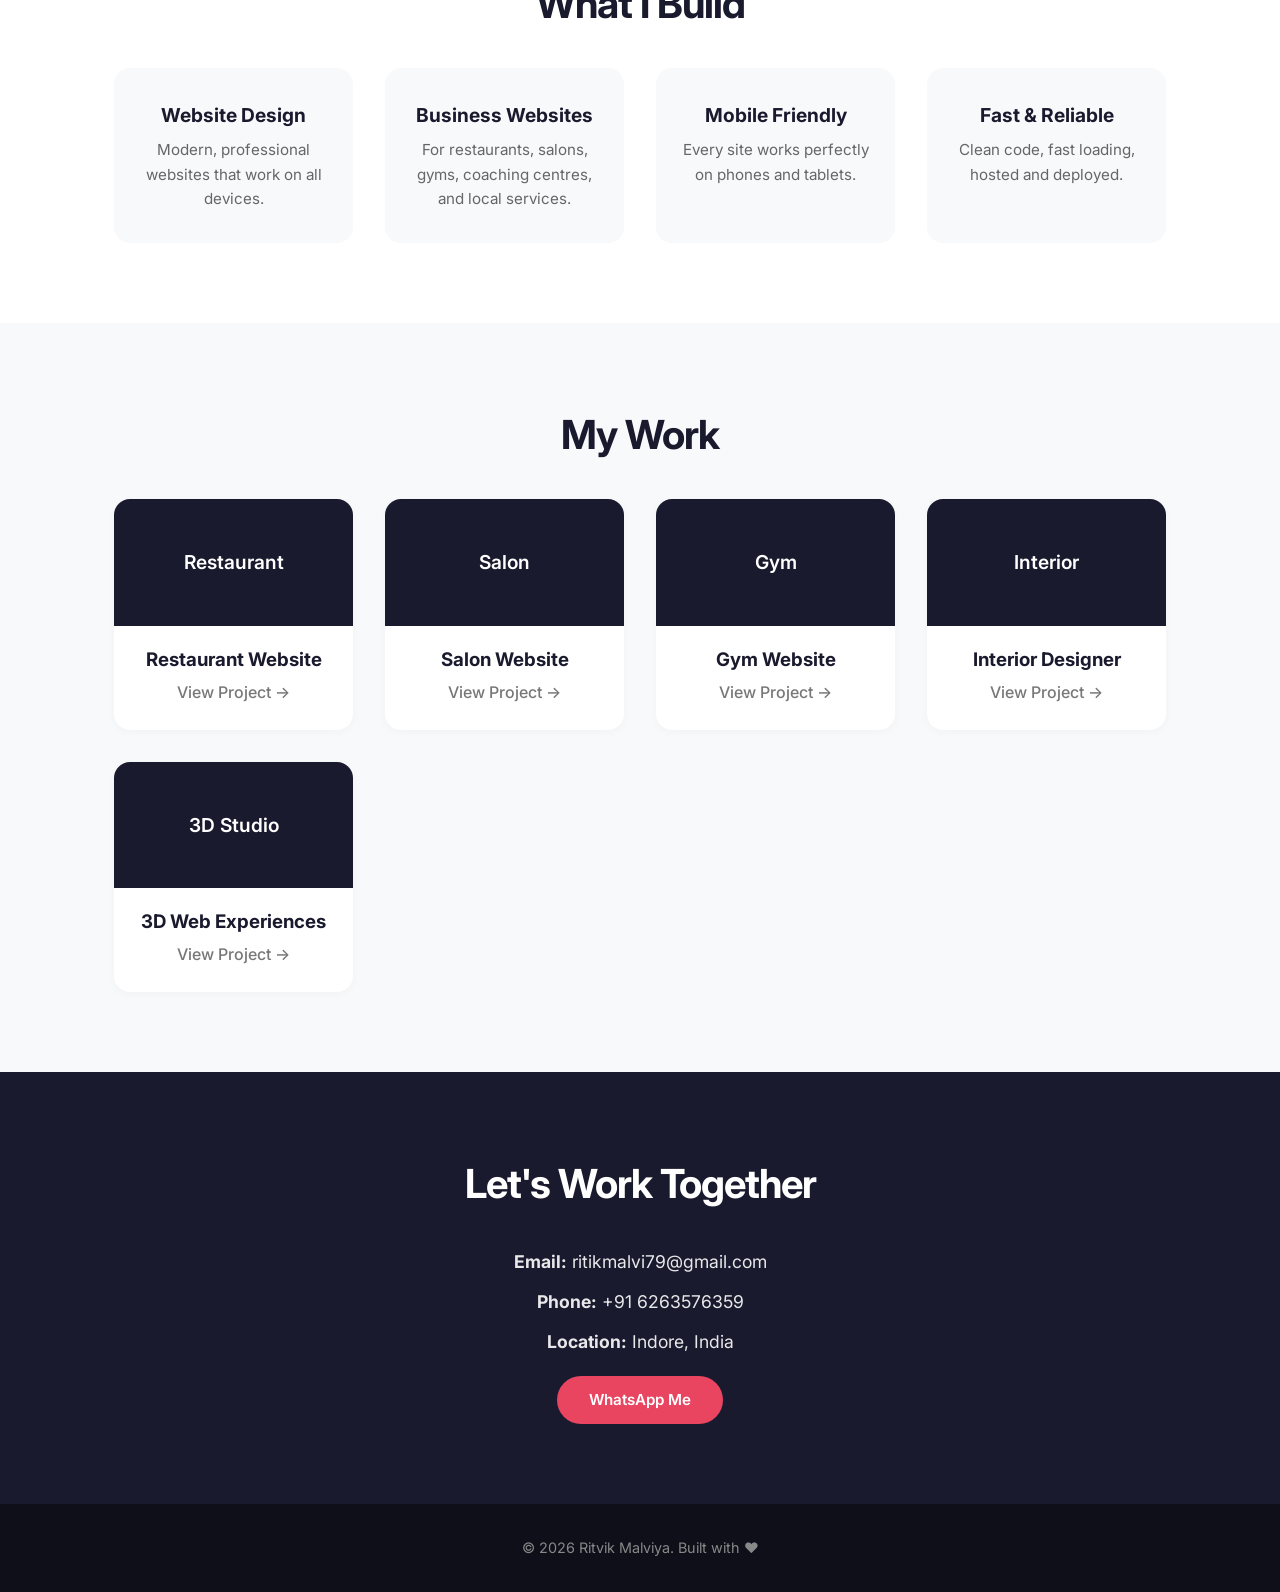
==== commit 1e254db6: "Added 3D studio link" ====
--- a/index.html
+++ b/index.html
@@ -144,7 +144,15 @@
                         <p>View Project →</p>
                     </div>
                 </a>
-            </div>
+
+                 <a href="https://3d-studio.vercel.app" target="_blank" class="project-link">
+    <div class="project-card">
+        <div class="project-placeholder">3D Studio</div>
+        <h3>3D Web Experiences</h3>
+        <p>View Project →</p>
+    </div>
+</a>
+            
         </div>
     </section>
 
--- a/port.css
+++ b/port.css
@@ -1,4 +1,3 @@
-<<<<<<< HEAD
 /* === RESET & BASE === */
 * {
     margin: 0;
@@ -39,6 +38,7 @@
     display: flex;
     justify-content: space-between;
     align-items: center;
+    flex-wrap: wrap;
 }
 
 .logo {
@@ -47,10 +47,19 @@
     letter-spacing: -0.5px;
 }
 
+.hamburger {
+    display: none;
+    background: none;
+    border: none;
+    font-size: 1.8rem;
+    color: white;
+    cursor: pointer;
+}
+
 .nav-links {
     display: flex;
     list-style: none;
-    gap: 2.5rem;
+    gap: 2rem;
 }
 
 .nav-links a {
@@ -67,7 +76,7 @@
 
 /* === SECTIONS === */
 section {
-    padding: 100px 0;
+    padding: 80px 0;
 }
 
 #home {
@@ -82,8 +91,9 @@
     font-size: 2.5rem;
     font-weight: 700;
     letter-spacing: -1px;
-    margin-bottom: 2.5rem;
+    margin-bottom: 2rem;
     color: #1a1a2e;
+    text-align: center;
 }
 
 /* === HERO === */
@@ -94,16 +104,10 @@
     align-items: center;
 }
 
-.hero h1 {
-    font-size: 3.8rem;
-    font-weight: 700;
-    letter-spacing: -2px;
-    line-height: 1.1;
-    margin-bottom: 0.75rem;
-}
-
-.hero h1 span {
-    color: #e94560;
+.hero-text {
+    display: flex;
+    flex-direction: column;
+    gap: 1rem;
 }
 
 .hero-tagline {
@@ -112,20 +116,30 @@
     text-transform: uppercase;
     letter-spacing: 2px;
     color: #e94560;
-    margin-bottom: 0.5rem;
+}
+
+.hero h1 {
+    font-size: 3.5rem;
+    font-weight: 700;
+    letter-spacing: -2px;
+    line-height: 1.1;
+}
+
+.hero h1 span {
+    color: #e94560;
 }
 
 .hero-description {
-    font-size: 1.2rem;
+    font-size: 1.1rem;
     color: #555;
     max-width: 550px;
-    margin-bottom: 2rem;
 }
 
 .hero-btns {
     display: flex;
     gap: 1rem;
     flex-wrap: wrap;
+    margin-top: 0.5rem;
 }
 
 .btn {
@@ -174,7 +188,7 @@
     background: #1a1a2e;
     border-radius: 12px;
     overflow: hidden;
-    box-shadow: 0 20px 60px rgba(0,0,0,0.12);
+    box-shadow: 0 20px 60px rgba(0, 0, 0, 0.12);
     max-width: 420px;
     width: 100%;
 }
@@ -199,7 +213,7 @@
 .dot.green { background: #27c93f; }
 
 .code-title {
-    color: rgba(255,255,255,0.4);
+    color: rgba(255, 255, 255, 0.4);
     font-size: 0.75rem;
     font-family: 'Courier New', monospace;
     margin-left: 8px;
@@ -273,7 +287,7 @@
 
 .service-card {
     background: #f8f9fa;
-    padding: 2.5rem 1.5rem;
+    padding: 2rem 1.5rem;
     border-radius: 16px;
     text-align: center;
     transition: all 0.25s ease;
@@ -357,6 +371,7 @@
 
 .contact-grid {
     margin-top: 2rem;
+    text-align: center;
 }
 
 .contact-grid p {
@@ -381,121 +396,6 @@
 
 /* === MOBILE === */
 @media (max-width: 768px) {
-    .hero {
-        grid-template-columns: 1fr;
-        text-align: center;
-    }
-
-    .hero-image {
-        order: -1;
-    }
-
-    .code-window {
-        max-width: 100%;
-    }
-
-    .code-body {
-        font-size: 0.7rem;
-        padding: 14px 16px;
-        line-height: 2;
-        overflow-x: auto;
-        white-space: nowrap;
-    }
-
-    .code-body .line {
-        display: block;
-        white-space: pre;
-    }
-
-    .code-body .line.indent {
-        padding-left: 12px;
-    }
-
-    .code-header {
-        padding: 8px 12px;
-    }
-
-    .code-title {
-        font-size: 0.65rem;
-    }
-
-    .dot {
-        width: 10px;
-        height: 10px;
-    }
-
-    .hero h1 {
-        font-size: 2.6rem;
-    }
-
-    .hero-description {
-        font-size: 1rem;
-    }
-
-    .about-grid {
-        grid-template-columns: 1fr;
-        gap: 2rem;
-    }
-
-    section {
-        padding: 70px 0;
-    }
-
-    h2 {
-        font-size: 2rem;
-    }
-
-    .logo {
-        font-size: 1.1rem;
-    }
-
-    .nav-links {
-        gap: 1.2rem;
-    }
-}
-
-@media (max-width: 480px) {
-    .code-body {
-        font-size: 0.6rem;
-        padding: 10px 12px;
-        line-height: 1.8;
-    }
-
-    .code-body .line.indent {
-        padding-left: 8px;
-    }
-
-    .hero h1 {
-        font-size: 2.2rem;
-    }
-
-    .hero-btns .btn {
-        width: 100%;
-        text-align: center;
-    }
-
-    .nav-links {
-        gap: 0.8rem;
-        flex-wrap: wrap;
-        justify-content: center;
-    }
-}
-
-
-
-
-
-/* === HAMBURGER MENU === */
-.hamburger {
-    display: none;
-    background: none;
-    border: none;
-    font-size: 1.8rem;
-    color: white;
-    cursor: pointer;
-}
-
-@media (max-width: 768px) {
     .hamburger {
         display: block;
     }
@@ -513,400 +413,42 @@
         display: flex;
     }
 
-    #navbar .container {
-        flex-wrap: wrap;
-    }
-}
-
-
-@media (max-width: 480px) {
+    .hero {
+        grid-template-columns: 1fr;
+        text-align: center;
+    }
+
+    .hero-image {
+        order: -1;
+    }
+
+    .code-window {
+        max-width: 100%;
+    }
+
+    .code-body {
+        font-size: 0.7rem;
+        padding: 14px 16px;
+        overflow-x: auto;
+    }
+
     .hero h1 {
-        font-size: 1.8rem;  /* Smaller */
-        word-break: break-word;
-    }
-
-    .hero h1 span {
-        display: inline-block;
-    }
-}
-
-
-
-@media (max-width: 768px) {
-    .nav-links {
-        display: none;  /* Hidden by default */
-        flex-direction: column;
-        gap: 0.5rem;
-        text-align: center;
-        padding-top: 1rem;
-        width: 100%;
-    }
-
-    .nav-links.active {
-        display: flex;  /* Show when active */
-    }
-}
-
-
-
-
-
-
-
-
-
-
-
-
-
-
-
-
-
-
-
-
-
-
-
-
-
-
-
-
-
-
-
-
-
-
-
-=======
-/* === RESET & BASE === */
-* {
-    margin: 0;
-    padding: 0;
-    box-sizing: border-box;
-}
-
-html {
-    scroll-behavior: smooth;
-}
-
-body {
-    font-family: 'Inter', system-ui, -apple-system, sans-serif;
-    line-height: 1.6;
-    color: #1a1a2e;
-    background-color: #fcfcfc;
-}
-
-.container {
-    max-width: 1100px;
-    margin: 0 auto;
-    padding: 0 24px;
-}
-
-/* === NAVBAR === */
-#navbar {
-    background: #1a1a2e;
-    color: white;
-    padding: 1rem 0;
-    position: fixed;
-    width: 100%;
-    top: 0;
-    z-index: 1000;
-    box-shadow: 0 2px 15px rgba(0, 0, 0, 0.08);
-}
-
-#navbar .container {
-    display: flex;
-    justify-content: space-between;
-    align-items: center;
-}
-
-.logo {
-    font-size: 1.3rem;
-    font-weight: 600;
-    letter-spacing: -0.5px;
-}
-
-.nav-links {
-    display: flex;
-    list-style: none;
-    gap: 2.5rem;
-}
-
-.nav-links a {
-    color: rgba(255, 255, 255, 0.8);
-    text-decoration: none;
-    font-size: 0.95rem;
-    font-weight: 500;
-    transition: color 0.2s ease;
-}
-
-.nav-links a:hover {
-    color: #ffffff;
-}
-
-/* === SECTIONS === */
-section {
-    padding: 100px 0;
-}
-
-#home {
-    min-height: 100vh;
-    display: flex;
-    align-items: center;
-    background: #ffffff;
-    margin-top: 60px;
-}
-
-h2 {
-    font-size: 2.5rem;
-    font-weight: 700;
-    letter-spacing: -1px;
-    margin-bottom: 2.5rem;
-    color: #1a1a2e;
-}
-
-/* === HERO === */
-.hero h1 {
-    font-size: 3.8rem;
-    font-weight: 700;
-    letter-spacing: -2px;
-    line-height: 1.1;
-    margin-bottom: 0.75rem;
-}
-
-.hero h1 span {
-    color: #e94560;
-}
-
-.hero-tagline {
-    font-size: 1rem;
-    font-weight: 500;
-    text-transform: uppercase;
-    letter-spacing: 2px;
-    color: #e94560;
-    margin-bottom: 0.5rem;
-}
-
-.hero-description {
-    font-size: 1.2rem;
-    color: #555;
-    max-width: 550px;
-    margin-bottom: 2rem;
-}
-
-.hero-btns {
-    display: flex;
-    gap: 1rem;
-    flex-wrap: wrap;
-}
-
-.btn {
-    padding: 12px 32px;
-    border-radius: 30px;
-    font-weight: 600;
-    font-size: 0.95rem;
-    text-decoration: none;
-    display: inline-block;
-    transition: all 0.2s ease;
-    border: none;
-    cursor: pointer;
-}
-
-.btn-primary {
-    background: #e94560;
-    color: white;
-}
-
-.btn-primary:hover {
-    background: #c73652;
-    transform: translateY(-2px);
-    box-shadow: 0 8px 20px rgba(233, 69, 96, 0.3);
-}
-
-.btn-secondary {
-    background: transparent;
-    color: #1a1a2e;
-    border: 2px solid #1a1a2e;
-}
-
-.btn-secondary:hover {
-    background: #1a1a2e;
-    color: white;
-    transform: translateY(-2px);
-}
-
-/* === ABOUT === */
-#about {
-    background: #f8f9fa;
-}
-
-.about-grid {
-    display: grid;
-    grid-template-columns: 1fr 1fr;
-    gap: 4rem;
-    align-items: start;
-}
-
-.about-grid h3 {
-    font-size: 1.2rem;
-    margin-bottom: 1rem;
-}
-
-.about-grid p {
-    color: #444;
-    margin-bottom: 1rem;
-}
-
-.about-grid ul {
-    list-style: none;
-}
-
-.about-grid ul li {
-    padding: 0.6rem 0;
-    border-bottom: 1px solid #e9ecef;
-    font-weight: 500;
-    color: #333;
-}
-
-/* === SERVICES === */
-#services {
-    background: #ffffff;
-}
-
-.services-grid {
-    display: grid;
-    grid-template-columns: repeat(auto-fit, minmax(220px, 1fr));
-    gap: 2rem;
-}
-
-.service-card {
-    background: #f8f9fa;
-    padding: 2.5rem 1.5rem;
-    border-radius: 16px;
-    text-align: center;
-    transition: all 0.25s ease;
-}
-
-.service-card:hover {
-    transform: translateY(-6px);
-    box-shadow: 0 12px 30px rgba(0, 0, 0, 0.05);
-}
-
-.service-card h3 {
-    font-size: 1.2rem;
-    margin-bottom: 0.5rem;
-    color: #1a1a2e;
-}
-
-.service-card p {
-    color: #666;
-    font-size: 0.95rem;
-}
-
-/* === PROJECTS === */
-#projects {
-    background: #f8f9fa;
-}
-
-.projects-grid {
-    display: grid;
-    grid-template-columns: repeat(auto-fit, minmax(220px, 1fr));
-    gap: 2rem;
-}
-
-.project-link {
-    text-decoration: none;
-    color: inherit;
-    display: block;
-}
-
-.project-card {
-    background: #ffffff;
-    border-radius: 16px;
-    overflow: hidden;
-    text-align: center;
-    transition: all 0.25s ease;
-    box-shadow: 0 2px 10px rgba(0, 0, 0, 0.03);
-}
-
-.project-card:hover {
-    transform: translateY(-8px);
-    box-shadow: 0 15px 35px rgba(0, 0, 0, 0.07);
-}
-
-.project-placeholder {
-    background: #1a1a2e;
-    color: white;
-    padding: 3rem 1rem;
-    font-size: 1.2rem;
-    font-weight: 600;
-}
-
-.project-card h3 {
-    padding: 1.2rem 0 0.3rem;
-    color: #1a1a2e;
-}
-
-.project-card p {
-    padding: 0 1rem 1.5rem;
-    color: #777;
-    font-weight: 500;
-}
-
-/* === CONTACT === */
-#contact {
-    background: #1a1a2e;
-    color: white;
-}
-
-#contact h2 {
-    color: white;
-}
-
-.contact-grid {
-    margin-top: 2rem;
-}
-
-.contact-grid p {
-    font-size: 1.1rem;
-    margin-bottom: 0.75rem;
-    opacity: 0.9;
-}
-
-#contact .btn-primary {
-    margin-top: 0.5rem;
-    display: inline-block;
-}
-
-/* === FOOTER === */
-footer {
-    background: #0f0f1a;
-    color: #888;
-    text-align: center;
-    padding: 2rem 0;
-    font-size: 0.9rem;
-}
-
-/* === RESPONSIVE === */
-@media (max-width: 768px) {
-    .logo {
-        font-size: 1.1rem;
-    }
-
-    .nav-links {
-        gap: 1.2rem;
-    }
-
-    .hero h1 {
-        font-size: 2.6rem;
+        font-size: 2.5rem;
     }
 
     .hero-description {
         font-size: 1rem;
+        max-width: 100%;
+    }
+
+    .hero-btns {
+        justify-content: center;
+    }
+
+    .hero-btns .btn {
+        width: 100%;
+        max-width: 250px;
+        text-align: center;
     }
 
     .about-grid {
@@ -914,123 +456,31 @@
         gap: 2rem;
     }
 
-    section {
-        padding: 70px 0;
-    }
-
     h2 {
         font-size: 2rem;
     }
+
+    section {
+        padding: 60px 0;
+    }
+
+    .services-grid,
+    .projects-grid {
+        grid-template-columns: 1fr;
+    }
 }
 
 @media (max-width: 480px) {
-    .nav-links {
-        gap: 0.8rem;
-        flex-wrap: wrap;
-        justify-content: center;
-    }
-
     .hero h1 {
-        font-size: 2.2rem;
-    }
-
-    .hero-btns .btn {
-        width: 100%;
-        text-align: center;
-    }
-}
-
-
-
-/* === CODE WINDOW === */
-.hero-image {
-    display: flex;
-    justify-content: center;
-    align-items: center;
-}
-
-.code-window {
-    background: #1a1a2e;
-    border-radius: 12px;
-    overflow: hidden;
-    box-shadow: 0 20px 60px rgba(0,0,0,0.12);
-    max-width: 420px;
-    width: 100%;
-}
-
-.code-header {
-    padding: 12px 16px;
-    background: #2d2d44;
-    display: flex;
-    align-items: center;
-    gap: 8px;
-}
-
-.dot {
-    width: 12px;
-    height: 12px;
-    border-radius: 50%;
-    display: inline-block;
-}
-
-.dot.red { background: #ff5f56; }
-.dot.yellow { background: #ffbd2e; }
-.dot.green { background: #27c93f; }
-
-.code-title {
-    color: rgba(255,255,255,0.4);
-    font-size: 0.75rem;
-    font-family: 'Courier New', monospace;
-    margin-left: 8px;
-}
-
-.code-body {
-    padding: 24px 28px;
-    font-family: 'Courier New', monospace;
-    font-size: 0.95rem;
-    color: #e4e4e4;
-    line-height: 2.2;
-}
-
-.line .keyword { color: #ff79c6; }
-.line .function { color: #50fa7b; }
-.line .string { color: #f1fa8c; }
-.line.indent { padding-left: 20px; }
-
-.blink {
-    animation: blink 1s step-end infinite;
-}
-
-@keyframes blink {
-    50% { opacity: 0; }
-}
-
-/* === RESPONSIVE === */
-@media (max-width: 768px) {
+        font-size: 2rem;
+    }
+
     .code-body {
-        font-size: 0.8rem;
-        padding: 16px 20px;
-    }
-    .code-window {
-        max-width: 100%;
-    }
-}
-
-/* === HERO GRID === */
-.hero {
-    display: grid;
-    grid-template-columns: 1fr 1fr;
-    gap: 3rem;
-    align-items: center;
-}
-
-@media (max-width: 768px) {
-    .hero {
-        grid-template-columns: 1fr;
-        text-align: center;
-    }
-    .hero-image {
-        order: -1;
-    }
-}
->>>>>>> e28ff5c4730651c010fab3318f302217f4fcccda
+        font-size: 0.6rem;
+        padding: 10px 12px;
+    }
+
+    .logo {
+        font-size: 1rem;
+    }
+}
